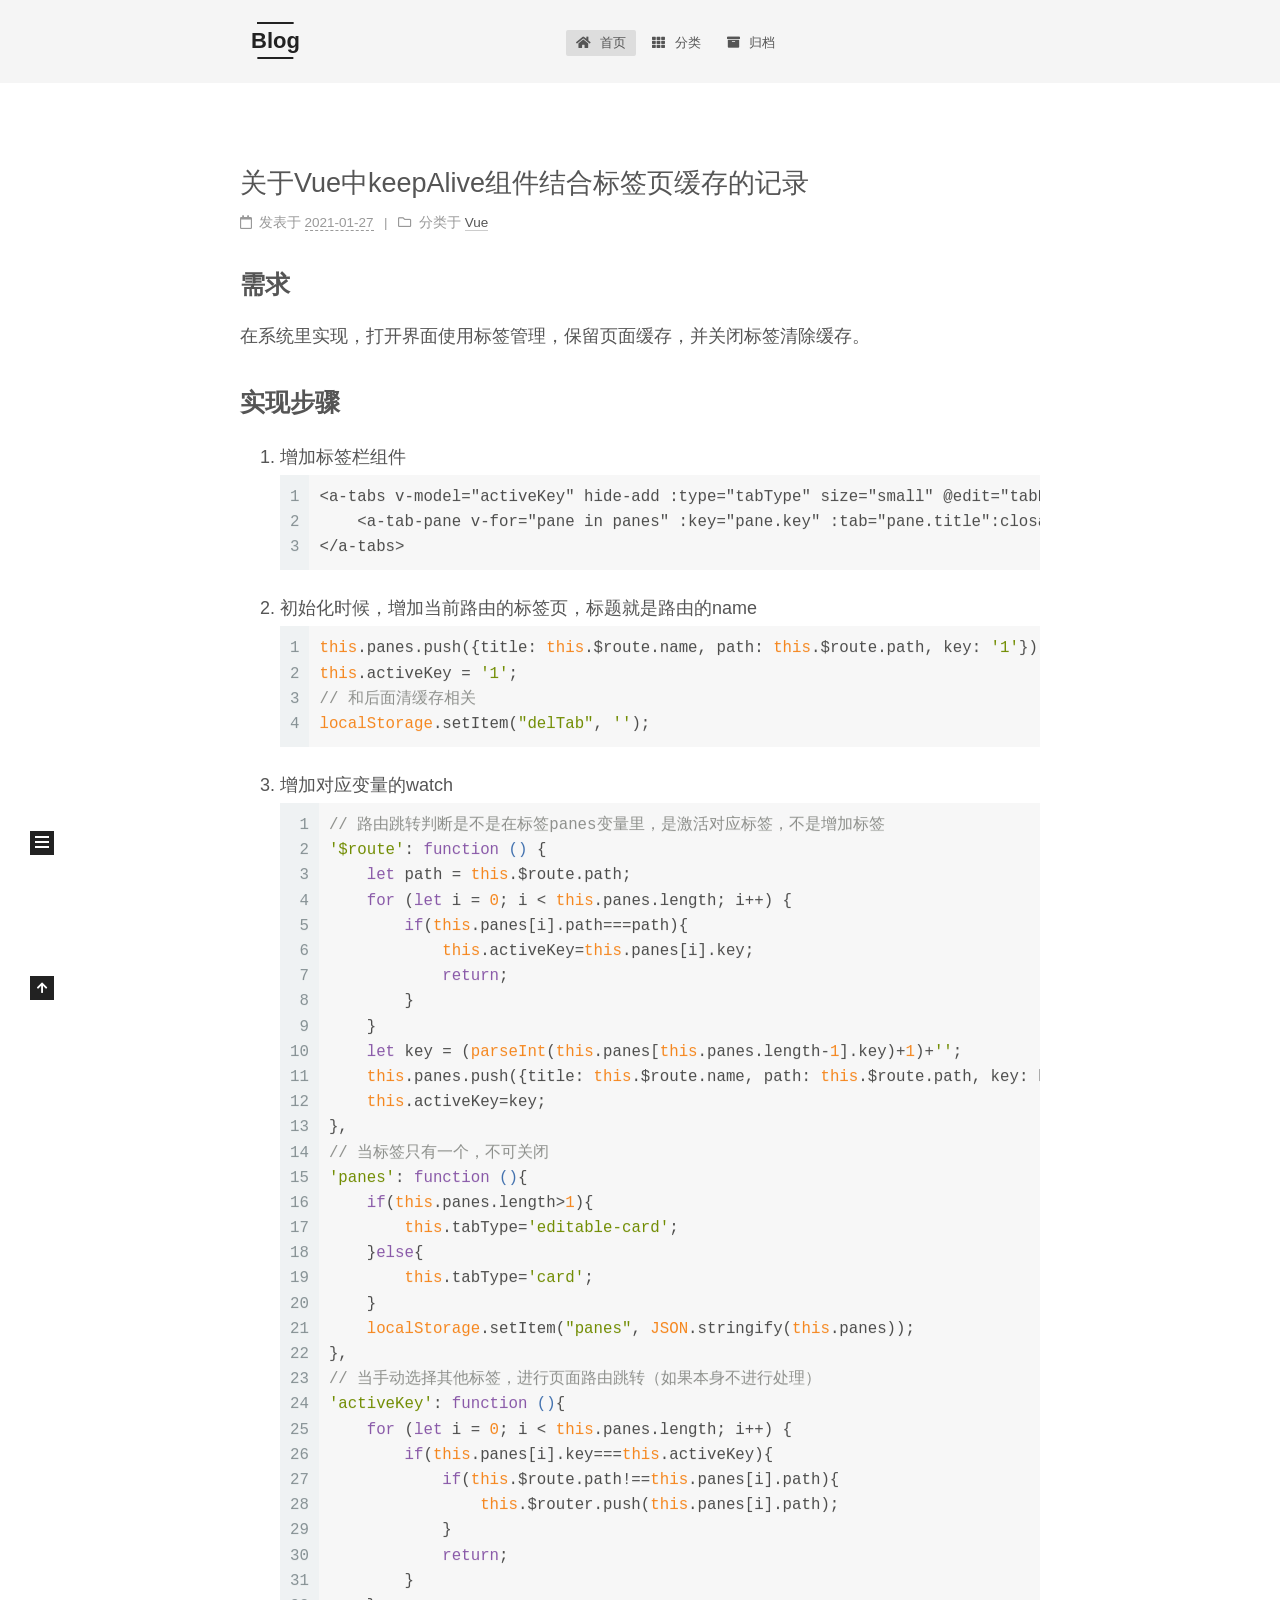
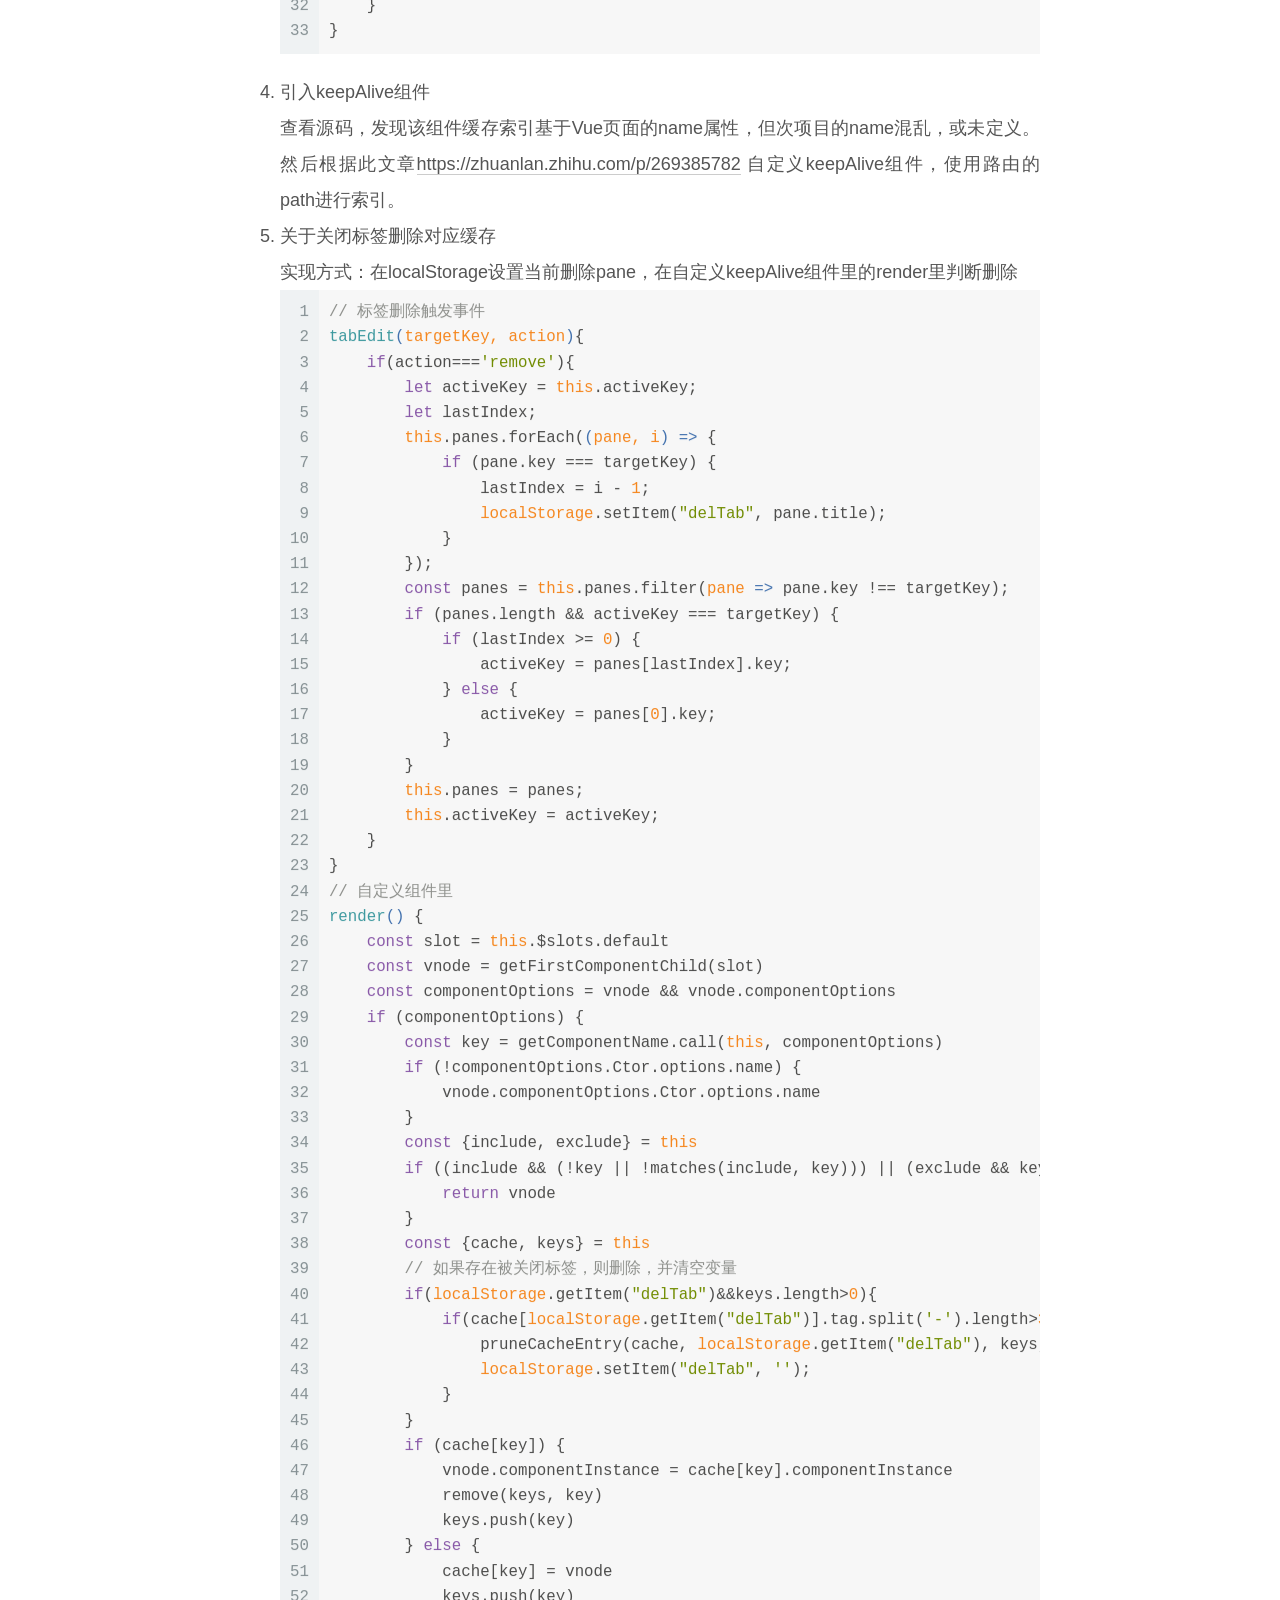
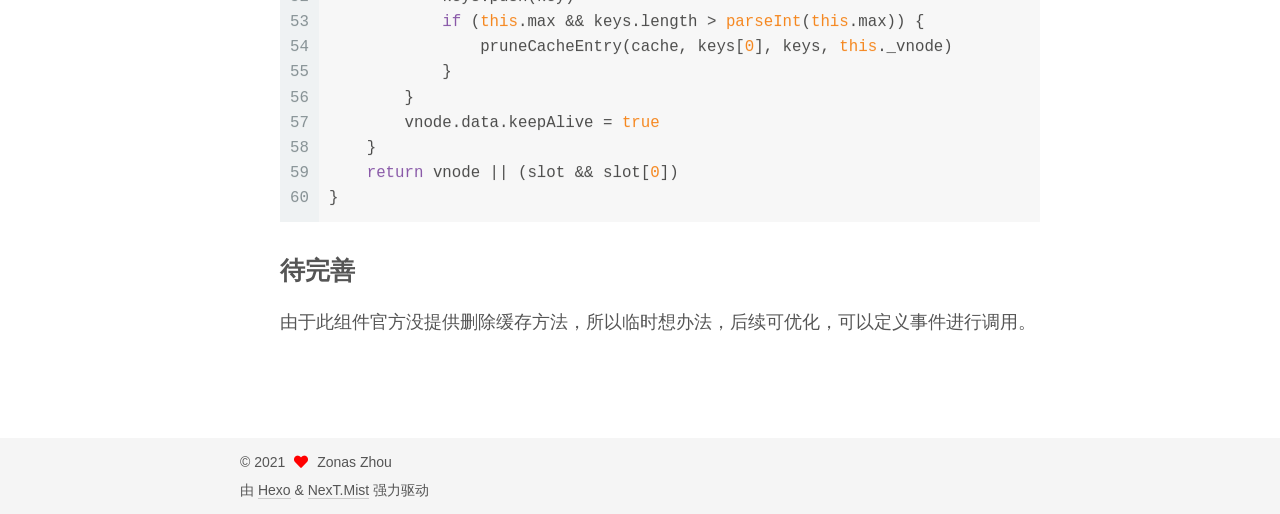
==== index.html @ fa965b10 "Site updated: 2021-03-04 19:03:55" ====
<!DOCTYPE html>
<html lang="zh-CN">
<head>
  <meta charset="UTF-8">
<meta name="viewport" content="width=device-width, initial-scale=1, maximum-scale=2">
<meta name="theme-color" content="#222">
<meta name="generator" content="Hexo 5.3.0">
  <link rel="apple-touch-icon" sizes="180x180" href="/images/apple-touch-icon-next.png">
  <link rel="icon" type="image/png" sizes="32x32" href="/images/favicon-32x32-next.png">
  <link rel="icon" type="image/png" sizes="16x16" href="/images/favicon-16x16-next.png">
  <link rel="mask-icon" href="/images/logo.svg" color="#222">

<link rel="stylesheet" href="/css/main.css">


<link rel="stylesheet" href="/lib/font-awesome/css/all.min.css">

<script id="hexo-configurations">
    var NexT = window.NexT || {};
    var CONFIG = {"hostname":"blog.zoans0574.icu","root":"/","scheme":"Mist","version":"7.8.0","exturl":false,"sidebar":{"position":"left","display":"post","padding":18,"offset":12,"onmobile":false},"copycode":{"enable":false,"show_result":false,"style":null},"back2top":{"enable":true,"sidebar":false,"scrollpercent":false},"bookmark":{"enable":false,"color":"#222","save":"auto"},"fancybox":false,"mediumzoom":false,"lazyload":false,"pangu":false,"comments":{"style":"tabs","active":null,"storage":true,"lazyload":false,"nav":null},"algolia":{"hits":{"per_page":10},"labels":{"input_placeholder":"Search for Posts","hits_empty":"We didn't find any results for the search: ${query}","hits_stats":"${hits} results found in ${time} ms"}},"localsearch":{"enable":false,"trigger":"auto","top_n_per_article":1,"unescape":false,"preload":false},"motion":{"enable":true,"async":false,"transition":{"post_block":"fadeIn","post_header":"slideDownIn","post_body":"slideDownIn","coll_header":"slideLeftIn","sidebar":"slideUpIn"}}};
  </script>

  <meta name="description" content="Hello World">
<meta property="og:type" content="website">
<meta property="og:title" content="Blog">
<meta property="og:url" content="http://blog.zoans0574.icu/">
<meta property="og:site_name" content="Blog">
<meta property="og:description" content="Hello World">
<meta property="og:locale" content="zh_CN">
<meta property="article:author" content="Zonas Zhou">
<meta name="twitter:card" content="summary">

<link rel="canonical" href="http://blog.zoans0574.icu/">


<script id="page-configurations">
  // https://hexo.io/docs/variables.html
  CONFIG.page = {
    sidebar: "",
    isHome : true,
    isPost : false,
    lang   : 'zh-CN'
  };
</script>

  <title>Blog</title>
  






  <noscript>
  <style>
  .use-motion .brand,
  .use-motion .menu-item,
  .sidebar-inner,
  .use-motion .post-block,
  .use-motion .pagination,
  .use-motion .comments,
  .use-motion .post-header,
  .use-motion .post-body,
  .use-motion .collection-header { opacity: initial; }

  .use-motion .site-title,
  .use-motion .site-subtitle {
    opacity: initial;
    top: initial;
  }

  .use-motion .logo-line-before i { left: initial; }
  .use-motion .logo-line-after i { right: initial; }
  </style>
</noscript>

</head>

<body itemscope itemtype="http://schema.org/WebPage">
  <div class="container use-motion">
    <div class="headband"></div>

    <header class="header" itemscope itemtype="http://schema.org/WPHeader">
      <div class="header-inner"><div class="site-brand-container">
  <div class="site-nav-toggle">
    <div class="toggle" aria-label="切换导航栏">
      <span class="toggle-line toggle-line-first"></span>
      <span class="toggle-line toggle-line-middle"></span>
      <span class="toggle-line toggle-line-last"></span>
    </div>
  </div>

  <div class="site-meta">

    <a href="/" class="brand" rel="start">
      <span class="logo-line-before"><i></i></span>
      <h1 class="site-title">Blog</h1>
      <span class="logo-line-after"><i></i></span>
    </a>
  </div>

  <div class="site-nav-right">
    <div class="toggle popup-trigger">
    </div>
  </div>
</div>




<nav class="site-nav">
  <ul id="menu" class="main-menu menu">
        <li class="menu-item menu-item-home">

    <a href="/" rel="section"><i class="fa fa-home fa-fw"></i>首页</a>

  </li>
        <li class="menu-item menu-item-categories">

    <a href="/categories/" rel="section"><i class="fa fa-th fa-fw"></i>分类</a>

  </li>
        <li class="menu-item menu-item-archives">

    <a href="/archives/" rel="section"><i class="fa fa-archive fa-fw"></i>归档</a>

  </li>
  </ul>
</nav>




</div>
    </header>

    
  <div class="back-to-top">
    <i class="fa fa-arrow-up"></i>
    <span>0%</span>
  </div>


    <main class="main">
      <div class="main-inner">
        <div class="content-wrap">
          

          <div class="content index posts-expand">
            
      
  
  
  <article itemscope itemtype="http://schema.org/Article" class="post-block" lang="zh-CN">
    <link itemprop="mainEntityOfPage" href="http://blog.zoans0574.icu/about-keepAlive-use-in-tabs/">

    <span hidden itemprop="author" itemscope itemtype="http://schema.org/Person">
      <meta itemprop="image" content="/images/avatar.gif">
      <meta itemprop="name" content="Zonas Zhou">
      <meta itemprop="description" content="Hello World">
    </span>

    <span hidden itemprop="publisher" itemscope itemtype="http://schema.org/Organization">
      <meta itemprop="name" content="Blog">
    </span>
      <header class="post-header">
        <h2 class="post-title" itemprop="name headline">
          
            <a href="/about-keepAlive-use-in-tabs/" class="post-title-link" itemprop="url">关于Vue中keepAlive组件结合标签页缓存的记录</a>
        </h2>

        <div class="post-meta">
            <span class="post-meta-item">
              <span class="post-meta-item-icon">
                <i class="far fa-calendar"></i>
              </span>
              <span class="post-meta-item-text">发表于</span>

              <time title="创建时间：2021-01-27 11:18:00" itemprop="dateCreated datePublished" datetime="2021-01-27T11:18:00+08:00">2021-01-27</time>
            </span>
            <span class="post-meta-item">
              <span class="post-meta-item-icon">
                <i class="far fa-folder"></i>
              </span>
              <span class="post-meta-item-text">分类于</span>
                <span itemprop="about" itemscope itemtype="http://schema.org/Thing">
                  <a href="/categories/Vue/" itemprop="url" rel="index"><span itemprop="name">Vue</span></a>
                </span>
            </span>

          

        </div>
      </header>

    
    
    
    <div class="post-body" itemprop="articleBody">

      
          <h2 id="需求"><a href="#需求" class="headerlink" title="需求"></a>需求</h2><p>在系统里实现，打开界面使用标签管理，保留页面缓存，并关闭标签清除缓存。</p>
<h2 id="实现步骤"><a href="#实现步骤" class="headerlink" title="实现步骤"></a>实现步骤</h2><ol>
<li>增加标签栏组件<figure class="highlight plain"><table><tr><td class="gutter"><pre><span class="line">1</span><br><span class="line">2</span><br><span class="line">3</span><br></pre></td><td class="code"><pre><span class="line">&lt;a-tabs v-model&#x3D;&quot;activeKey&quot; hide-add :type&#x3D;&quot;tabType&quot; size&#x3D;&quot;small&quot; @edit&#x3D;&quot;tabEdit&quot;&gt;</span><br><span class="line">    &lt;a-tab-pane v-for&#x3D;&quot;pane in panes&quot; :key&#x3D;&quot;pane.key&quot; :tab&#x3D;&quot;pane.title&quot;:closable&#x3D;&quot;true&quot;&gt;&lt;&#x2F;a-tab-pane&gt;</span><br><span class="line">&lt;&#x2F;a-tabs&gt;</span><br></pre></td></tr></table></figure></li>
<li>初始化时候，增加当前路由的标签页，标题就是路由的name<figure class="highlight js"><table><tr><td class="gutter"><pre><span class="line">1</span><br><span class="line">2</span><br><span class="line">3</span><br><span class="line">4</span><br></pre></td><td class="code"><pre><span class="line"><span class="built_in">this</span>.panes.push(&#123;<span class="attr">title</span>: <span class="built_in">this</span>.$route.name, <span class="attr">path</span>: <span class="built_in">this</span>.$route.path, <span class="attr">key</span>: <span class="string">&#x27;1&#x27;</span>&#125;);</span><br><span class="line"><span class="built_in">this</span>.activeKey = <span class="string">&#x27;1&#x27;</span>;</span><br><span class="line"><span class="comment">// 和后面清缓存相关</span></span><br><span class="line"><span class="built_in">localStorage</span>.setItem(<span class="string">&quot;delTab&quot;</span>, <span class="string">&#x27;&#x27;</span>);</span><br></pre></td></tr></table></figure></li>
<li>增加对应变量的watch<figure class="highlight js"><table><tr><td class="gutter"><pre><span class="line">1</span><br><span class="line">2</span><br><span class="line">3</span><br><span class="line">4</span><br><span class="line">5</span><br><span class="line">6</span><br><span class="line">7</span><br><span class="line">8</span><br><span class="line">9</span><br><span class="line">10</span><br><span class="line">11</span><br><span class="line">12</span><br><span class="line">13</span><br><span class="line">14</span><br><span class="line">15</span><br><span class="line">16</span><br><span class="line">17</span><br><span class="line">18</span><br><span class="line">19</span><br><span class="line">20</span><br><span class="line">21</span><br><span class="line">22</span><br><span class="line">23</span><br><span class="line">24</span><br><span class="line">25</span><br><span class="line">26</span><br><span class="line">27</span><br><span class="line">28</span><br><span class="line">29</span><br><span class="line">30</span><br><span class="line">31</span><br><span class="line">32</span><br><span class="line">33</span><br></pre></td><td class="code"><pre><span class="line"><span class="comment">// 路由跳转判断是不是在标签panes变量里，是激活对应标签，不是增加标签</span></span><br><span class="line"><span class="string">&#x27;$route&#x27;</span>: <span class="function"><span class="keyword">function</span> (<span class="params"></span>) </span>&#123;</span><br><span class="line">    <span class="keyword">let</span> path = <span class="built_in">this</span>.$route.path;</span><br><span class="line">    <span class="keyword">for</span> (<span class="keyword">let</span> i = <span class="number">0</span>; i &lt; <span class="built_in">this</span>.panes.length; i++) &#123;</span><br><span class="line">        <span class="keyword">if</span>(<span class="built_in">this</span>.panes[i].path===path)&#123;</span><br><span class="line">            <span class="built_in">this</span>.activeKey=<span class="built_in">this</span>.panes[i].key;</span><br><span class="line">            <span class="keyword">return</span>;</span><br><span class="line">        &#125;</span><br><span class="line">    &#125;</span><br><span class="line">    <span class="keyword">let</span> key = (<span class="built_in">parseInt</span>(<span class="built_in">this</span>.panes[<span class="built_in">this</span>.panes.length-<span class="number">1</span>].key)+<span class="number">1</span>)+<span class="string">&#x27;&#x27;</span>;</span><br><span class="line">    <span class="built_in">this</span>.panes.push(&#123;<span class="attr">title</span>: <span class="built_in">this</span>.$route.name, <span class="attr">path</span>: <span class="built_in">this</span>.$route.path, <span class="attr">key</span>: key&#125;);</span><br><span class="line">    <span class="built_in">this</span>.activeKey=key;</span><br><span class="line">&#125;,</span><br><span class="line"><span class="comment">// 当标签只有一个，不可关闭</span></span><br><span class="line"><span class="string">&#x27;panes&#x27;</span>: <span class="function"><span class="keyword">function</span> (<span class="params"></span>)</span>&#123;</span><br><span class="line">    <span class="keyword">if</span>(<span class="built_in">this</span>.panes.length&gt;<span class="number">1</span>)&#123;</span><br><span class="line">        <span class="built_in">this</span>.tabType=<span class="string">&#x27;editable-card&#x27;</span>;</span><br><span class="line">    &#125;<span class="keyword">else</span>&#123;</span><br><span class="line">        <span class="built_in">this</span>.tabType=<span class="string">&#x27;card&#x27;</span>;</span><br><span class="line">    &#125;</span><br><span class="line">    <span class="built_in">localStorage</span>.setItem(<span class="string">&quot;panes&quot;</span>, <span class="built_in">JSON</span>.stringify(<span class="built_in">this</span>.panes));</span><br><span class="line">&#125;,</span><br><span class="line"><span class="comment">// 当手动选择其他标签，进行页面路由跳转（如果本身不进行处理）</span></span><br><span class="line"><span class="string">&#x27;activeKey&#x27;</span>: <span class="function"><span class="keyword">function</span> (<span class="params"></span>)</span>&#123;</span><br><span class="line">    <span class="keyword">for</span> (<span class="keyword">let</span> i = <span class="number">0</span>; i &lt; <span class="built_in">this</span>.panes.length; i++) &#123;</span><br><span class="line">        <span class="keyword">if</span>(<span class="built_in">this</span>.panes[i].key===<span class="built_in">this</span>.activeKey)&#123;</span><br><span class="line">            <span class="keyword">if</span>(<span class="built_in">this</span>.$route.path!==<span class="built_in">this</span>.panes[i].path)&#123;</span><br><span class="line">                <span class="built_in">this</span>.$router.push(<span class="built_in">this</span>.panes[i].path);</span><br><span class="line">            &#125;</span><br><span class="line">            <span class="keyword">return</span>;</span><br><span class="line">        &#125;</span><br><span class="line">    &#125;</span><br><span class="line">&#125;</span><br></pre></td></tr></table></figure></li>
<li>引入keepAlive组件<br>查看源码，发现该组件缓存索引基于Vue页面的name属性，但次项目的name混乱，或未定义。然后根据此文章<a target="_blank" rel="noopener" href="https://zhuanlan.zhihu.com/p/269385782">https://zhuanlan.zhihu.com/p/269385782</a> 自定义keepAlive组件，使用路由的path进行索引。</li>
<li>关于关闭标签删除对应缓存<br>实现方式：在localStorage设置当前删除pane，在自定义keepAlive组件里的render里判断删除<figure class="highlight js"><table><tr><td class="gutter"><pre><span class="line">1</span><br><span class="line">2</span><br><span class="line">3</span><br><span class="line">4</span><br><span class="line">5</span><br><span class="line">6</span><br><span class="line">7</span><br><span class="line">8</span><br><span class="line">9</span><br><span class="line">10</span><br><span class="line">11</span><br><span class="line">12</span><br><span class="line">13</span><br><span class="line">14</span><br><span class="line">15</span><br><span class="line">16</span><br><span class="line">17</span><br><span class="line">18</span><br><span class="line">19</span><br><span class="line">20</span><br><span class="line">21</span><br><span class="line">22</span><br><span class="line">23</span><br><span class="line">24</span><br><span class="line">25</span><br><span class="line">26</span><br><span class="line">27</span><br><span class="line">28</span><br><span class="line">29</span><br><span class="line">30</span><br><span class="line">31</span><br><span class="line">32</span><br><span class="line">33</span><br><span class="line">34</span><br><span class="line">35</span><br><span class="line">36</span><br><span class="line">37</span><br><span class="line">38</span><br><span class="line">39</span><br><span class="line">40</span><br><span class="line">41</span><br><span class="line">42</span><br><span class="line">43</span><br><span class="line">44</span><br><span class="line">45</span><br><span class="line">46</span><br><span class="line">47</span><br><span class="line">48</span><br><span class="line">49</span><br><span class="line">50</span><br><span class="line">51</span><br><span class="line">52</span><br><span class="line">53</span><br><span class="line">54</span><br><span class="line">55</span><br><span class="line">56</span><br><span class="line">57</span><br><span class="line">58</span><br><span class="line">59</span><br><span class="line">60</span><br></pre></td><td class="code"><pre><span class="line"><span class="comment">// 标签删除触发事件</span></span><br><span class="line"><span class="function"><span class="title">tabEdit</span>(<span class="params">targetKey, action</span>)</span>&#123;</span><br><span class="line">    <span class="keyword">if</span>(action===<span class="string">&#x27;remove&#x27;</span>)&#123;</span><br><span class="line">        <span class="keyword">let</span> activeKey = <span class="built_in">this</span>.activeKey;</span><br><span class="line">        <span class="keyword">let</span> lastIndex;</span><br><span class="line">        <span class="built_in">this</span>.panes.forEach(<span class="function">(<span class="params">pane, i</span>) =&gt;</span> &#123;</span><br><span class="line">            <span class="keyword">if</span> (pane.key === targetKey) &#123;</span><br><span class="line">                lastIndex = i - <span class="number">1</span>;</span><br><span class="line">                <span class="built_in">localStorage</span>.setItem(<span class="string">&quot;delTab&quot;</span>, pane.title);</span><br><span class="line">            &#125;</span><br><span class="line">        &#125;);</span><br><span class="line">        <span class="keyword">const</span> panes = <span class="built_in">this</span>.panes.filter(<span class="function"><span class="params">pane</span> =&gt;</span> pane.key !== targetKey);</span><br><span class="line">        <span class="keyword">if</span> (panes.length &amp;&amp; activeKey === targetKey) &#123;</span><br><span class="line">            <span class="keyword">if</span> (lastIndex &gt;= <span class="number">0</span>) &#123;</span><br><span class="line">                activeKey = panes[lastIndex].key;</span><br><span class="line">            &#125; <span class="keyword">else</span> &#123;</span><br><span class="line">                activeKey = panes[<span class="number">0</span>].key;</span><br><span class="line">            &#125;</span><br><span class="line">        &#125;</span><br><span class="line">        <span class="built_in">this</span>.panes = panes;</span><br><span class="line">        <span class="built_in">this</span>.activeKey = activeKey;</span><br><span class="line">    &#125;</span><br><span class="line">&#125;</span><br><span class="line"><span class="comment">// 自定义组件里</span></span><br><span class="line"><span class="function"><span class="title">render</span>(<span class="params"></span>)</span> &#123;</span><br><span class="line">    <span class="keyword">const</span> slot = <span class="built_in">this</span>.$slots.default</span><br><span class="line">    <span class="keyword">const</span> vnode = getFirstComponentChild(slot)</span><br><span class="line">    <span class="keyword">const</span> componentOptions = vnode &amp;&amp; vnode.componentOptions</span><br><span class="line">    <span class="keyword">if</span> (componentOptions) &#123;</span><br><span class="line">        <span class="keyword">const</span> key = getComponentName.call(<span class="built_in">this</span>, componentOptions)</span><br><span class="line">        <span class="keyword">if</span> (!componentOptions.Ctor.options.name) &#123;</span><br><span class="line">            vnode.componentOptions.Ctor.options.name</span><br><span class="line">        &#125;</span><br><span class="line">        <span class="keyword">const</span> &#123;include, exclude&#125; = <span class="built_in">this</span></span><br><span class="line">        <span class="keyword">if</span> ((include &amp;&amp; (!key || !matches(include, key))) || (exclude &amp;&amp; key &amp;&amp; matches(exclude, key))) &#123;</span><br><span class="line">            <span class="keyword">return</span> vnode</span><br><span class="line">        &#125;</span><br><span class="line">        <span class="keyword">const</span> &#123;cache, keys&#125; = <span class="built_in">this</span></span><br><span class="line">        <span class="comment">// 如果存在被关闭标签，则删除，并清空变量</span></span><br><span class="line">        <span class="keyword">if</span>(<span class="built_in">localStorage</span>.getItem(<span class="string">&quot;delTab&quot;</span>)&amp;&amp;keys.length&gt;<span class="number">0</span>)&#123;</span><br><span class="line">            <span class="keyword">if</span>(cache[<span class="built_in">localStorage</span>.getItem(<span class="string">&quot;delTab&quot;</span>)].tag.split(<span class="string">&#x27;-&#x27;</span>).length&gt;<span class="number">3</span>)&#123;</span><br><span class="line">                pruneCacheEntry(cache, <span class="built_in">localStorage</span>.getItem(<span class="string">&quot;delTab&quot;</span>), keys, <span class="built_in">this</span>._vnode)</span><br><span class="line">                <span class="built_in">localStorage</span>.setItem(<span class="string">&quot;delTab&quot;</span>, <span class="string">&#x27;&#x27;</span>);</span><br><span class="line">            &#125;</span><br><span class="line">        &#125;</span><br><span class="line">        <span class="keyword">if</span> (cache[key]) &#123;</span><br><span class="line">            vnode.componentInstance = cache[key].componentInstance</span><br><span class="line">            remove(keys, key)</span><br><span class="line">            keys.push(key)</span><br><span class="line">        &#125; <span class="keyword">else</span> &#123;</span><br><span class="line">            cache[key] = vnode</span><br><span class="line">            keys.push(key)</span><br><span class="line">            <span class="keyword">if</span> (<span class="built_in">this</span>.max &amp;&amp; keys.length &gt; <span class="built_in">parseInt</span>(<span class="built_in">this</span>.max)) &#123;</span><br><span class="line">                pruneCacheEntry(cache, keys[<span class="number">0</span>], keys, <span class="built_in">this</span>._vnode)</span><br><span class="line">            &#125;</span><br><span class="line">        &#125;</span><br><span class="line">        vnode.data.keepAlive = <span class="literal">true</span></span><br><span class="line">    &#125;</span><br><span class="line">    <span class="keyword">return</span> vnode || (slot &amp;&amp; slot[<span class="number">0</span>])</span><br><span class="line">&#125;</span><br></pre></td></tr></table></figure>
<h2 id="待完善"><a href="#待完善" class="headerlink" title="待完善"></a>待完善</h2>由于此组件官方没提供删除缓存方法，所以临时想办法，后续可优化，可以定义事件进行调用。</li>
</ol>

      
    </div>

    
    
    
      <footer class="post-footer">
        <div class="post-eof"></div>
      </footer>
  </article>
  
  
  


  



          </div>
          

<script>
  window.addEventListener('tabs:register', () => {
    let { activeClass } = CONFIG.comments;
    if (CONFIG.comments.storage) {
      activeClass = localStorage.getItem('comments_active') || activeClass;
    }
    if (activeClass) {
      let activeTab = document.querySelector(`a[href="#comment-${activeClass}"]`);
      if (activeTab) {
        activeTab.click();
      }
    }
  });
  if (CONFIG.comments.storage) {
    window.addEventListener('tabs:click', event => {
      if (!event.target.matches('.tabs-comment .tab-content .tab-pane')) return;
      let commentClass = event.target.classList[1];
      localStorage.setItem('comments_active', commentClass);
    });
  }
</script>

        </div>
          
  
  <div class="toggle sidebar-toggle">
    <span class="toggle-line toggle-line-first"></span>
    <span class="toggle-line toggle-line-middle"></span>
    <span class="toggle-line toggle-line-last"></span>
  </div>

  <aside class="sidebar">
    <div class="sidebar-inner">

      <ul class="sidebar-nav motion-element">
        <li class="sidebar-nav-toc">
          文章目录
        </li>
        <li class="sidebar-nav-overview">
          站点概览
        </li>
      </ul>

      <!--noindex-->
      <div class="post-toc-wrap sidebar-panel">
      </div>
      <!--/noindex-->

      <div class="site-overview-wrap sidebar-panel">
        <div class="site-author motion-element" itemprop="author" itemscope itemtype="http://schema.org/Person">
  <p class="site-author-name" itemprop="name">Zonas Zhou</p>
  <div class="site-description" itemprop="description">Hello World</div>
</div>
<div class="site-state-wrap motion-element">
  <nav class="site-state">
      <div class="site-state-item site-state-posts">
          <a href="/archives/">
        
          <span class="site-state-item-count">1</span>
          <span class="site-state-item-name">日志</span>
        </a>
      </div>
      <div class="site-state-item site-state-categories">
            <a href="/categories/">
          
        <span class="site-state-item-count">1</span>
        <span class="site-state-item-name">分类</span></a>
      </div>
  </nav>
</div>
  <div class="links-of-author motion-element">
      <span class="links-of-author-item">
        <a href="https://github.com/zonas0574" title="GitHub → https:&#x2F;&#x2F;github.com&#x2F;zonas0574" rel="noopener" target="_blank"><i class="fab fa-github fa-fw"></i>GitHub</a>
      </span>
      <span class="links-of-author-item">
        <a href="https://twitter.com/zonas_zhou" title="Twitter → https:&#x2F;&#x2F;twitter.com&#x2F;zonas_zhou" rel="noopener" target="_blank"><i class="fab fa-twitter fa-fw"></i>Twitter</a>
      </span>
  </div>



      </div>

    </div>
  </aside>
  <div id="sidebar-dimmer"></div>


      </div>
    </main>

    <footer class="footer">
      <div class="footer-inner">
        

        

<div class="copyright">
  
  &copy; 
  <span itemprop="copyrightYear">2021</span>
  <span class="with-love">
    <i class="fa fa-heart"></i>
  </span>
  <span class="author" itemprop="copyrightHolder">Zonas Zhou</span>
</div>
  <div class="powered-by">由 <a href="https://hexo.io/" class="theme-link" rel="noopener" target="_blank">Hexo</a> & <a href="https://mist.theme-next.org/" class="theme-link" rel="noopener" target="_blank">NexT.Mist</a> 强力驱动
  </div>

        








      </div>
    </footer>
  </div>

  
  <script src="/lib/anime.min.js"></script>
  <script src="/lib/velocity/velocity.min.js"></script>
  <script src="/lib/velocity/velocity.ui.min.js"></script>

<script src="/js/utils.js"></script>

<script src="/js/motion.js"></script>


<script src="/js/schemes/muse.js"></script>


<script src="/js/next-boot.js"></script>




  















  

  

</body>
</html>
---- css/main.css ----
:root {
  --body-bg-color: #fff;
  --content-bg-color: #f5f5f5;
  --card-bg-color: #f5f5f5;
  --text-color: #555;
  --blockquote-color: #666;
  --link-color: #555;
  --link-hover-color: #222;
  --brand-color: #222;
  --brand-hover-color: #222;
  --table-row-odd-bg-color: #f9f9f9;
  --table-row-hover-bg-color: #f5f5f5;
  --menu-item-bg-color: #ddd;
  --btn-default-bg: transparent;
  --btn-default-color: var(--link-color);
  --btn-default-border-color: var(--link-color);
  --btn-default-hover-bg: transparent;
  --btn-default-hover-color: var(--link-hover-color);
  --btn-default-hover-border-color: var(--link-hover-color);
}
html {
  line-height: 1.15; /* 1 */
  -webkit-text-size-adjust: 100%; /* 2 */
}
body {
  margin: 0;
}
main {
  display: block;
}
h1 {
  font-size: 2em;
  margin: 0.67em 0;
}
hr {
  box-sizing: content-box; /* 1 */
  height: 0; /* 1 */
  overflow: visible; /* 2 */
}
pre {
  font-family: monospace, monospace; /* 1 */
  font-size: 1em; /* 2 */
}
a {
  background: transparent;
}
abbr[title] {
  border-bottom: none; /* 1 */
  text-decoration: underline; /* 2 */
  text-decoration: underline dotted; /* 2 */
}
b,
strong {
  font-weight: bolder;
}
code,
kbd,
samp {
  font-family: monospace, monospace; /* 1 */
  font-size: 1em; /* 2 */
}
small {
  font-size: 80%;
}
sub,
sup {
  font-size: 75%;
  line-height: 0;
  position: relative;
  vertical-align: baseline;
}
sub {
  bottom: -0.25em;
}
sup {
  top: -0.5em;
}
img {
  border-style: none;
}
button,
input,
optgroup,
select,
textarea {
  font-family: inherit; /* 1 */
  font-size: 100%; /* 1 */
  line-height: 1.15; /* 1 */
  margin: 0; /* 2 */
}
button,
input {
/* 1 */
  overflow: visible;
}
button,
select {
/* 1 */
  text-transform: none;
}
button,
[type='button'],
[type='reset'],
[type='submit'] {
  -webkit-appearance: button;
}
button::-moz-focus-inner,
[type='button']::-moz-focus-inner,
[type='reset']::-moz-focus-inner,
[type='submit']::-moz-focus-inner {
  border-style: none;
  padding: 0;
}
button:-moz-focusring,
[type='button']:-moz-focusring,
[type='reset']:-moz-focusring,
[type='submit']:-moz-focusring {
  outline: 1px dotted ButtonText;
}
fieldset {
  padding: 0.35em 0.75em 0.625em;
}
legend {
  box-sizing: border-box; /* 1 */
  color: inherit; /* 2 */
  display: table; /* 1 */
  max-width: 100%; /* 1 */
  padding: 0; /* 3 */
  white-space: normal; /* 1 */
}
progress {
  vertical-align: baseline;
}
textarea {
  overflow: auto;
}
[type='checkbox'],
[type='radio'] {
  box-sizing: border-box; /* 1 */
  padding: 0; /* 2 */
}
[type='number']::-webkit-inner-spin-button,
[type='number']::-webkit-outer-spin-button {
  height: auto;
}
[type='search'] {
  outline-offset: -2px; /* 2 */
  -webkit-appearance: textfield; /* 1 */
}
[type='search']::-webkit-search-decoration {
  -webkit-appearance: none;
}
::-webkit-file-upload-button {
  font: inherit; /* 2 */
  -webkit-appearance: button; /* 1 */
}
details {
  display: block;
}
summary {
  display: list-item;
}
template {
  display: none;
}
[hidden] {
  display: none;
}
::selection {
  background: #262a30;
  color: #eee;
}
html,
body {
  height: 100%;
}
body {
  background: var(--body-bg-color);
  color: var(--text-color);
  font-family: 'Lato', "PingFang SC", "Microsoft YaHei", sans-serif;
  font-size: 1em;
  line-height: 2;
}
@media (max-width: 991px) {
  body {
    padding-left: 0 !important;
    padding-right: 0 !important;
  }
}
h1,
h2,
h3,
h4,
h5,
h6 {
  font-family: 'Lato', "PingFang SC", "Microsoft YaHei", sans-serif;
  font-weight: bold;
  line-height: 1.5;
  margin: 20px 0 15px;
}
h1 {
  font-size: 1.5em;
}
h2 {
  font-size: 1.375em;
}
h3 {
  font-size: 1.25em;
}
h4 {
  font-size: 1.125em;
}
h5 {
  font-size: 1em;
}
h6 {
  font-size: 0.875em;
}
p {
  margin: 0 0 20px 0;
}
a,
span.exturl {
  border-bottom: 1px solid #ccc;
  color: var(--link-color);
  outline: 0;
  text-decoration: none;
  overflow-wrap: break-word;
  word-wrap: break-word;
  cursor: pointer;
}
a:hover,
span.exturl:hover {
  border-bottom-color: var(--link-hover-color);
  color: var(--link-hover-color);
}
iframe,
img,
video {
  display: block;
  margin-left: auto;
  margin-right: auto;
  max-width: 100%;
}
hr {
  background-image: repeating-linear-gradient(-45deg, #ddd, #ddd 4px, transparent 4px, transparent 8px);
  border: 0;
  height: 3px;
  margin: 40px 0;
}
blockquote {
  border-left: 4px solid #ddd;
  color: var(--blockquote-color);
  margin: 0;
  padding: 0 15px;
}
blockquote cite::before {
  content: '-';
  padding: 0 5px;
}
dt {
  font-weight: bold;
}
dd {
  margin: 0;
  padding: 0;
}
kbd {
  background-color: #f5f5f5;
  background-image: linear-gradient(#eee, #fff, #eee);
  border: 1px solid #ccc;
  border-radius: 0.2em;
  box-shadow: 0.1em 0.1em 0.2em rgba(0,0,0,0.1);
  color: #555;
  font-family: inherit;
  padding: 0.1em 0.3em;
  white-space: nowrap;
}
.table-container {
  overflow: auto;
}
table {
  border-collapse: collapse;
  border-spacing: 0;
  font-size: 0.875em;
  margin: 0 0 20px 0;
  width: 100%;
}
tbody tr:nth-of-type(odd) {
  background: var(--table-row-odd-bg-color);
}
tbody tr:hover {
  background: var(--table-row-hover-bg-color);
}
caption,
th,
td {
  font-weight: normal;
  padding: 8px;
  vertical-align: middle;
}
th,
td {
  border: 1px solid #ddd;
  border-bottom: 3px solid #ddd;
}
th {
  font-weight: 700;
  padding-bottom: 10px;
}
td {
  border-bottom-width: 1px;
}
.btn {
  background: var(--btn-default-bg);
  border: 2px solid var(--btn-default-border-color);
  border-radius: 0;
  color: var(--btn-default-color);
  display: inline-block;
  font-size: 0.875em;
  line-height: 2;
  padding: 0 20px;
  text-decoration: none;
  transition-property: background-color;
  transition-delay: 0s;
  transition-duration: 0.2s;
  transition-timing-function: ease-in-out;
}
.btn:hover {
  background: var(--btn-default-hover-bg);
  border-color: var(--btn-default-hover-border-color);
  color: var(--btn-default-hover-color);
}
.btn + .btn {
  margin: 0 0 8px 8px;
}
.btn .fa-fw {
  text-align: left;
  width: 1.285714285714286em;
}
.toggle {
  line-height: 0;
}
.toggle .toggle-line {
  background: #fff;
  display: inline-block;
  height: 2px;
  left: 0;
  position: relative;
  top: 0;
  transition: all 0.4s;
  vertical-align: top;
  width: 100%;
}
.toggle .toggle-line:not(:first-child) {
  margin-top: 3px;
}
.toggle.toggle-arrow .toggle-line-first {
  left: 50%;
  top: 2px;
  transform: rotate(45deg);
  width: 50%;
}
.toggle.toggle-arrow .toggle-line-middle {
  left: 2px;
  width: 90%;
}
.toggle.toggle-arrow .toggle-line-last {
  left: 50%;
  top: -2px;
  transform: rotate(-45deg);
  width: 50%;
}
.toggle.toggle-close .toggle-line-first {
  transform: rotate(-45deg);
  top: 5px;
}
.toggle.toggle-close .toggle-line-middle {
  opacity: 0;
}
.toggle.toggle-close .toggle-line-last {
  transform: rotate(45deg);
  top: -5px;
}
.highlight,
pre {
  background: #f7f7f7;
  color: #4d4d4c;
  line-height: 1.6;
  margin: 0 auto 20px;
}
pre,
code {
  font-family: consolas, Menlo, monospace, "PingFang SC", "Microsoft YaHei";
}
code {
  background: #eee;
  border-radius: 3px;
  color: #555;
  padding: 2px 4px;
  overflow-wrap: break-word;
  word-wrap: break-word;
}
.highlight *::selection {
  background: #d6d6d6;
}
.highlight pre {
  border: 0;
  margin: 0;
  padding: 10px 0;
}
.highlight table {
  border: 0;
  margin: 0;
  width: auto;
}
.highlight td {
  border: 0;
  padding: 0;
}
.highlight figcaption {
  background: #eff2f3;
  color: #4d4d4c;
  display: flex;
  font-size: 0.875em;
  justify-content: space-between;
  line-height: 1.2;
  padding: 0.5em;
}
.highlight figcaption a {
  color: #4d4d4c;
}
.highlight figcaption a:hover {
  border-bottom-color: #4d4d4c;
}
.highlight .gutter {
  -moz-user-select: none;
  -ms-user-select: none;
  -webkit-user-select: none;
  user-select: none;
}
.highlight .gutter pre {
  background: #eff2f3;
  color: #869194;
  padding-left: 10px;
  padding-right: 10px;
  text-align: right;
}
.highlight .code pre {
  background: #f7f7f7;
  padding-left: 10px;
  width: 100%;
}
.gist table {
  width: auto;
}
.gist table td {
  border: 0;
}
pre {
  overflow: auto;
  padding: 10px;
}
pre code {
  background: none;
  color: #4d4d4c;
  font-size: 0.875em;
  padding: 0;
  text-shadow: none;
}
pre .deletion {
  background: #fdd;
}
pre .addition {
  background: #dfd;
}
pre .meta {
  color: #eab700;
  -moz-user-select: none;
  -ms-user-select: none;
  -webkit-user-select: none;
  user-select: none;
}
pre .comment {
  color: #8e908c;
}
pre .variable,
pre .attribute,
pre .tag,
pre .name,
pre .regexp,
pre .ruby .constant,
pre .xml .tag .title,
pre .xml .pi,
pre .xml .doctype,
pre .html .doctype,
pre .css .id,
pre .css .class,
pre .css .pseudo {
  color: #c82829;
}
pre .number,
pre .preprocessor,
pre .built_in,
pre .builtin-name,
pre .literal,
pre .params,
pre .constant,
pre .command {
  color: #f5871f;
}
pre .ruby .class .title,
pre .css .rules .attribute,
pre .string,
pre .symbol,
pre .value,
pre .inheritance,
pre .header,
pre .ruby .symbol,
pre .xml .cdata,
pre .special,
pre .formula {
  color: #718c00;
}
pre .title,
pre .css .hexcolor {
  color: #3e999f;
}
pre .function,
pre .python .decorator,
pre .python .title,
pre .ruby .function .title,
pre .ruby .title .keyword,
pre .perl .sub,
pre .javascript .title,
pre .coffeescript .title {
  color: #4271ae;
}
pre .keyword,
pre .javascript .function {
  color: #8959a8;
}
.blockquote-center {
  border-left: none;
  margin: 40px 0;
  padding: 0;
  position: relative;
  text-align: center;
}
.blockquote-center .fa {
  display: block;
  opacity: 0.6;
  position: absolute;
  width: 100%;
}
.blockquote-center .fa-quote-left {
  border-top: 1px solid #ccc;
  text-align: left;
  top: -20px;
}
.blockquote-center .fa-quote-right {
  border-bottom: 1px solid #ccc;
  text-align: right;
  bottom: -20px;
}
.blockquote-center p,
.blockquote-center div {
  text-align: center;
}
.post-body .group-picture img {
  margin: 0 auto;
  padding: 0 3px;
}
.group-picture-row {
  margin-bottom: 6px;
  overflow: hidden;
}
.group-picture-column {
  float: left;
  margin-bottom: 10px;
}
.post-body .label {
  color: #555;
  display: inline;
  padding: 0 2px;
}
.post-body .label.default {
  background: #f0f0f0;
}
.post-body .label.primary {
  background: #efe6f7;
}
.post-body .label.info {
  background: #e5f2f8;
}
.post-body .label.success {
  background: #e7f4e9;
}
.post-body .label.warning {
  background: #fcf6e1;
}
.post-body .label.danger {
  background: #fae8eb;
}
.post-body .tabs {
  margin-bottom: 20px;
}
.post-body .tabs,
.tabs-comment {
  display: block;
  padding-top: 10px;
  position: relative;
}
.post-body .tabs ul.nav-tabs,
.tabs-comment ul.nav-tabs {
  display: flex;
  flex-wrap: wrap;
  margin: 0;
  margin-bottom: -1px;
  padding: 0;
}
@media (max-width: 413px) {
  .post-body .tabs ul.nav-tabs,
  .tabs-comment ul.nav-tabs {
    display: block;
    margin-bottom: 5px;
  }
}
.post-body .tabs ul.nav-tabs li.tab,
.tabs-comment ul.nav-tabs li.tab {
  border-bottom: 1px solid #ddd;
  border-left: 1px solid transparent;
  border-right: 1px solid transparent;
  border-top: 3px solid transparent;
  flex-grow: 1;
  list-style-type: none;
  border-radius: 0 0 0 0;
}
@media (max-width: 413px) {
  .post-body .tabs ul.nav-tabs li.tab,
  .tabs-comment ul.nav-tabs li.tab {
    border-bottom: 1px solid transparent;
    border-left: 3px solid transparent;
    border-right: 1px solid transparent;
    border-top: 1px solid transparent;
  }
}
@media (max-width: 413px) {
  .post-body .tabs ul.nav-tabs li.tab,
  .tabs-comment ul.nav-tabs li.tab {
    border-radius: 0;
  }
}
.post-body .tabs ul.nav-tabs li.tab a,
.tabs-comment ul.nav-tabs li.tab a {
  border-bottom: initial;
  display: block;
  line-height: 1.8;
  outline: 0;
  padding: 0.25em 0.75em;
  text-align: center;
  transition-delay: 0s;
  transition-duration: 0.2s;
  transition-timing-function: ease-out;
}
.post-body .tabs ul.nav-tabs li.tab a i,
.tabs-comment ul.nav-tabs li.tab a i {
  width: 1.285714285714286em;
}
.post-body .tabs ul.nav-tabs li.tab.active,
.tabs-comment ul.nav-tabs li.tab.active {
  border-bottom: 1px solid transparent;
  border-left: 1px solid #ddd;
  border-right: 1px solid #ddd;
  border-top: 3px solid #fc6423;
}
@media (max-width: 413px) {
  .post-body .tabs ul.nav-tabs li.tab.active,
  .tabs-comment ul.nav-tabs li.tab.active {
    border-bottom: 1px solid #ddd;
    border-left: 3px solid #fc6423;
    border-right: 1px solid #ddd;
    border-top: 1px solid #ddd;
  }
}
.post-body .tabs ul.nav-tabs li.tab.active a,
.tabs-comment ul.nav-tabs li.tab.active a {
  color: var(--link-color);
  cursor: default;
}
.post-body .tabs .tab-content .tab-pane,
.tabs-comment .tab-content .tab-pane {
  border: 1px solid #ddd;
  border-top: 0;
  padding: 20px 20px 0 20px;
  border-radius: 0;
}
.post-body .tabs .tab-content .tab-pane:not(.active),
.tabs-comment .tab-content .tab-pane:not(.active) {
  display: none;
}
.post-body .tabs .tab-content .tab-pane.active,
.tabs-comment .tab-content .tab-pane.active {
  display: block;
}
.post-body .tabs .tab-content .tab-pane.active:nth-of-type(1),
.tabs-comment .tab-content .tab-pane.active:nth-of-type(1) {
  border-radius: 0 0 0 0;
}
@media (max-width: 413px) {
  .post-body .tabs .tab-content .tab-pane.active:nth-of-type(1),
  .tabs-comment .tab-content .tab-pane.active:nth-of-type(1) {
    border-radius: 0;
  }
}
.post-body .note {
  border-radius: 3px;
  margin-bottom: 20px;
  padding: 1em;
  position: relative;
  border: 1px solid #eee;
  border-left-width: 5px;
}
.post-body .note h2,
.post-body .note h3,
.post-body .note h4,
.post-body .note h5,
.post-body .note h6 {
  margin-top: 0;
  border-bottom: initial;
  margin-bottom: 0;
  padding-top: 0;
}
.post-body .note p:first-child,
.post-body .note ul:first-child,
.post-body .note ol:first-child,
.post-body .note table:first-child,
.post-body .note pre:first-child,
.post-body .note blockquote:first-child,
.post-body .note img:first-child {
  margin-top: 0;
}
.post-body .note p:last-child,
.post-body .note ul:last-child,
.post-body .note ol:last-child,
.post-body .note table:last-child,
.post-body .note pre:last-child,
.post-body .note blockquote:last-child,
.post-body .note img:last-child {
  margin-bottom: 0;
}
.post-body .note.default {
  border-left-color: #777;
}
.post-body .note.default h2,
.post-body .note.default h3,
.post-body .note.default h4,
.post-body .note.default h5,
.post-body .note.default h6 {
  color: #777;
}
.post-body .note.primary {
  border-left-color: #6f42c1;
}
.post-body .note.primary h2,
.post-body .note.primary h3,
.post-body .note.primary h4,
.post-body .note.primary h5,
.post-body .note.primary h6 {
  color: #6f42c1;
}
.post-body .note.info {
  border-left-color: #428bca;
}
.post-body .note.info h2,
.post-body .note.info h3,
.post-body .note.info h4,
.post-body .note.info h5,
.post-body .note.info h6 {
  color: #428bca;
}
.post-body .note.success {
  border-left-color: #5cb85c;
}
.post-body .note.success h2,
.post-body .note.success h3,
.post-body .note.success h4,
.post-body .note.success h5,
.post-body .note.success h6 {
  color: #5cb85c;
}
.post-body .note.warning {
  border-left-color: #f0ad4e;
}
.post-body .note.warning h2,
.post-body .note.warning h3,
.post-body .note.warning h4,
.post-body .note.warning h5,
.post-body .note.warning h6 {
  color: #f0ad4e;
}
.post-body .note.danger {
  border-left-color: #d9534f;
}
.post-body .note.danger h2,
.post-body .note.danger h3,
.post-body .note.danger h4,
.post-body .note.danger h5,
.post-body .note.danger h6 {
  color: #d9534f;
}
.pagination .prev,
.pagination .next,
.pagination .page-number,
.pagination .space {
  display: inline-block;
  margin: 0 10px;
  padding: 0 11px;
  position: relative;
  top: -1px;
}
@media (max-width: 767px) {
  .pagination .prev,
  .pagination .next,
  .pagination .page-number,
  .pagination .space {
    margin: 0 5px;
  }
}
.pagination {
  border-top: 1px solid #eee;
  margin: 120px 0 0;
  text-align: center;
}
.pagination .prev,
.pagination .next,
.pagination .page-number {
  border-bottom: 0;
  border-top: 1px solid #eee;
  transition-property: border-color;
  transition-delay: 0s;
  transition-duration: 0.2s;
  transition-timing-function: ease-in-out;
}
.pagination .prev:hover,
.pagination .next:hover,
.pagination .page-number:hover {
  border-top-color: #222;
}
.pagination .space {
  margin: 0;
  padding: 0;
}
.pagination .prev {
  margin-left: 0;
}
.pagination .next {
  margin-right: 0;
}
.pagination .page-number.current {
  background: #ccc;
  border-top-color: #ccc;
  color: #fff;
}
@media (max-width: 767px) {
  .pagination {
    border-top: none;
  }
  .pagination .prev,
  .pagination .next,
  .pagination .page-number {
    border-bottom: 1px solid #eee;
    border-top: 0;
    margin-bottom: 10px;
    padding: 0 10px;
  }
  .pagination .prev:hover,
  .pagination .next:hover,
  .pagination .page-number:hover {
    border-bottom-color: #222;
  }
}
.comments {
  margin-top: 60px;
  overflow: hidden;
}
.comment-button-group {
  display: flex;
  flex-wrap: wrap-reverse;
  justify-content: center;
  margin: 1em 0;
}
.comment-button-group .comment-button {
  margin: 0.1em 0.2em;
}
.comment-button-group .comment-button.active {
  background: var(--btn-default-hover-bg);
  border-color: var(--btn-default-hover-border-color);
  color: var(--btn-default-hover-color);
}
.comment-position {
  display: none;
}
.comment-position.active {
  display: block;
}
.tabs-comment {
  background: var(--content-bg-color);
  margin-top: 4em;
  padding-top: 0;
}
.tabs-comment .comments {
  border: 0;
  box-shadow: none;
  margin-top: 0;
  padding-top: 0;
}
.container {
  min-height: 100%;
  position: relative;
}
.main-inner {
  margin: 0 auto;
  width: 700px;
}
@media (min-width: 1200px) {
  .main-inner {
    width: 800px;
  }
}
@media (min-width: 1600px) {
  .main-inner {
    width: 900px;
  }
}
@media (max-width: 767px) {
  .content-wrap {
    padding: 0 20px;
  }
}
.header {
  background: transparent;
}
.header-inner {
  margin: 0 auto;
  width: 700px;
}
@media (min-width: 1200px) {
  .header-inner {
    width: 800px;
  }
}
@media (min-width: 1600px) {
  .header-inner {
    width: 900px;
  }
}
.site-brand-container {
  display: flex;
  flex-shrink: 0;
  padding: 0 10px;
}
.headband {
  background: #222;
  height: 3px;
}
.site-meta {
  flex-grow: 1;
  text-align: left;
}
@media (max-width: 767px) {
  .site-meta {
    text-align: center;
  }
}
.brand {
  border-bottom: none;
  color: var(--brand-color);
  display: inline-block;
  line-height: 1.375em;
  padding: 0 40px;
  position: relative;
}
.brand:hover {
  color: var(--brand-hover-color);
}
.site-title {
  font-family: 'Lato', "PingFang SC", "Microsoft YaHei", sans-serif;
  font-size: 1.375em;
  font-weight: normal;
  margin: 0;
}
.site-subtitle {
  color: #999;
  font-size: 0.8125em;
  margin: 10px 0;
}
.use-motion .brand {
  opacity: 0;
}
.use-motion .site-title,
.use-motion .site-subtitle,
.use-motion .custom-logo-image {
  opacity: 0;
  position: relative;
  top: -10px;
}
.site-nav-toggle,
.site-nav-right {
  display: none;
}
@media (max-width: 767px) {
  .site-nav-toggle,
  .site-nav-right {
    display: flex;
    flex-direction: column;
    justify-content: center;
  }
}
.site-nav-toggle .toggle,
.site-nav-right .toggle {
  color: var(--text-color);
  padding: 10px;
  width: 22px;
}
.site-nav-toggle .toggle .toggle-line,
.site-nav-right .toggle .toggle-line {
  background: var(--text-color);
  border-radius: 1px;
}
.site-nav {
  display: block;
}
@media (max-width: 767px) {
  .site-nav {
    clear: both;
    display: none;
  }
}
.site-nav.site-nav-on {
  display: block;
}
.menu {
  margin-top: 20px;
  padding-left: 0;
  text-align: center;
}
.menu-item {
  display: inline-block;
  list-style: none;
  margin: 0 10px;
}
@media (max-width: 767px) {
  .menu-item {
    display: block;
    margin-top: 10px;
  }
  .menu-item.menu-item-search {
    display: none;
  }
}
.menu-item a,
.menu-item span.exturl {
  border-bottom: 0;
  display: block;
  font-size: 0.8125em;
  transition-property: border-color;
  transition-delay: 0s;
  transition-duration: 0.2s;
  transition-timing-function: ease-in-out;
}
@media (hover: none) {
  .menu-item a:hover,
  .menu-item span.exturl:hover {
    border-bottom-color: transparent !important;
  }
}
.menu-item .fa,
.menu-item .fab,
.menu-item .far,
.menu-item .fas {
  margin-right: 8px;
}
.menu-item .badge {
  display: inline-block;
  font-weight: bold;
  line-height: 1;
  margin-left: 0.35em;
  margin-top: 0.35em;
  text-align: center;
  white-space: nowrap;
}
@media (max-width: 767px) {
  .menu-item .badge {
    float: right;
    margin-left: 0;
  }
}
.menu-item-active a,
.menu .menu-item a:hover,
.menu .menu-item span.exturl:hover {
  background: var(--menu-item-bg-color);
}
.use-motion .menu-item {
  opacity: 0;
}
.sidebar {
  background: #222;
  bottom: 0;
  box-shadow: inset 0 2px 6px #000;
  position: fixed;
  top: 0;
}
@media (max-width: 991px) {
  .sidebar {
    display: none;
  }
}
.sidebar-inner {
  color: #999;
  padding: 18px 10px;
  text-align: center;
}
.cc-license {
  margin-top: 10px;
  text-align: center;
}
.cc-license .cc-opacity {
  border-bottom: none;
  opacity: 0.7;
}
.cc-license .cc-opacity:hover {
  opacity: 0.9;
}
.cc-license img {
  display: inline-block;
}
.site-author-image {
  border: 2px solid #333;
  display: block;
  margin: 0 auto;
  max-width: 96px;
  padding: 2px;
}
.site-author-name {
  color: #f5f5f5;
  font-weight: normal;
  margin: 5px 0 0;
  text-align: center;
}
.site-description {
  color: #999;
  font-size: 1em;
  margin-top: 5px;
  text-align: center;
}
.links-of-author {
  margin-top: 15px;
}
.links-of-author a,
.links-of-author span.exturl {
  border-bottom-color: #555;
  display: inline-block;
  font-size: 0.8125em;
  margin-bottom: 10px;
  margin-right: 10px;
  vertical-align: middle;
}
.links-of-author a::before,
.links-of-author span.exturl::before {
  background: #ffffa7;
  border-radius: 50%;
  content: ' ';
  display: inline-block;
  height: 4px;
  margin-right: 3px;
  vertical-align: middle;
  width: 4px;
}
.sidebar-button {
  margin-top: 15px;
}
.sidebar-button a {
  border: 1px solid #fc6423;
  border-radius: 4px;
  color: #fc6423;
  display: inline-block;
  padding: 0 15px;
}
.sidebar-button a .fa,
.sidebar-button a .fab,
.sidebar-button a .far,
.sidebar-button a .fas {
  margin-right: 5px;
}
.sidebar-button a:hover {
  background: #fc6423;
  border: 1px solid #fc6423;
  color: #fff;
}
.sidebar-button a:hover .fa,
.sidebar-button a:hover .fab,
.sidebar-button a:hover .far,
.sidebar-button a:hover .fas {
  color: #fff;
}
.links-of-blogroll {
  font-size: 0.8125em;
  margin-top: 10px;
}
.links-of-blogroll-title {
  font-size: 0.875em;
  font-weight: 600;
  margin-top: 0;
}
.links-of-blogroll-list {
  list-style: none;
  margin: 0;
  padding: 0;
}
#sidebar-dimmer {
  display: none;
}
@media (max-width: 767px) {
  #sidebar-dimmer {
    background: #000;
    display: block;
    height: 100%;
    left: 100%;
    opacity: 0;
    position: fixed;
    top: 0;
    width: 100%;
    z-index: 1100;
  }
  .sidebar-active + #sidebar-dimmer {
    opacity: 0.7;
    transform: translateX(-100%);
    transition: opacity 0.5s;
  }
}
.sidebar-nav {
  margin: 0;
  padding-bottom: 20px;
  padding-left: 0;
}
.sidebar-nav li {
  border-bottom: 1px solid transparent;
  color: #666;
  cursor: pointer;
  display: inline-block;
  font-size: 0.875em;
}
.sidebar-nav li.sidebar-nav-overview {
  margin-left: 10px;
}
.sidebar-nav li:hover {
  color: #f5f5f5;
}
.sidebar-nav .sidebar-nav-active {
  border-bottom-color: #87daff;
  color: #87daff;
}
.sidebar-nav .sidebar-nav-active:hover {
  color: #87daff;
}
.sidebar-panel {
  display: none;
  overflow-x: hidden;
  overflow-y: auto;
}
.sidebar-panel-active {
  display: block;
}
.sidebar-toggle {
  background: #222;
  bottom: 45px;
  cursor: pointer;
  height: 14px;
  left: 30px;
  padding: 5px;
  position: fixed;
  width: 14px;
  z-index: 1300;
}
@media (max-width: 991px) {
  .sidebar-toggle {
    left: 20px;
    opacity: 0.8;
    display: none;
  }
}
.sidebar-toggle:hover .toggle-line {
  background: #87daff;
}
.post-toc {
  font-size: 0.875em;
}
.post-toc ol {
  list-style: none;
  margin: 0;
  padding: 0 2px 5px 10px;
  text-align: left;
}
.post-toc ol > ol {
  padding-left: 0;
}
.post-toc ol a {
  transition-property: all;
  transition-delay: 0s;
  transition-duration: 0.2s;
  transition-timing-function: ease-in-out;
}
.post-toc .nav-item {
  line-height: 1.8;
  overflow: hidden;
  text-overflow: ellipsis;
  white-space: nowrap;
}
.post-toc .nav .nav-child {
  display: none;
}
.post-toc .nav .active > .nav-child {
  display: block;
}
.post-toc .nav .active-current > .nav-child {
  display: block;
}
.post-toc .nav .active-current > .nav-child > .nav-item {
  display: block;
}
.post-toc .nav .active > a {
  border-bottom-color: #87daff;
  color: #87daff;
}
.post-toc .nav .active-current > a {
  color: #87daff;
}
.post-toc .nav .active-current > a:hover {
  color: #87daff;
}
.site-state {
  display: flex;
  justify-content: center;
  line-height: 1.4;
  margin-top: 10px;
  overflow: hidden;
  text-align: center;
  white-space: nowrap;
}
.site-state-item {
  padding: 0 15px;
}
.site-state-item:not(:first-child) {
  border-left: 1px solid #333;
}
.site-state-item a {
  border-bottom: none;
}
.site-state-item-count {
  display: block;
  font-size: 1.25em;
  font-weight: 600;
  text-align: center;
}
.site-state-item-name {
  color: inherit;
  font-size: 0.875em;
}
.footer {
  color: #999;
  font-size: 0.875em;
  padding: 20px 0;
}
.footer.footer-fixed {
  bottom: 0;
  left: 0;
  position: absolute;
  right: 0;
}
.footer-inner {
  box-sizing: border-box;
  margin: 0 auto;
  text-align: center;
  width: 700px;
}
@media (min-width: 1200px) {
  .footer-inner {
    width: 800px;
  }
}
@media (min-width: 1600px) {
  .footer-inner {
    width: 900px;
  }
}
.languages {
  display: inline-block;
  font-size: 1.125em;
  position: relative;
}
.languages .lang-select-label span {
  margin: 0 0.5em;
}
.languages .lang-select {
  height: 100%;
  left: 0;
  opacity: 0;
  position: absolute;
  top: 0;
  width: 100%;
}
.with-love {
  color: #ff0000;
  display: inline-block;
  margin: 0 5px;
}
.powered-by,
.theme-info {
  display: inline-block;
}
@-moz-keyframes iconAnimate {
  0%, 100% {
    transform: scale(1);
  }
  10%, 30% {
    transform: scale(0.9);
  }
  20%, 40%, 60%, 80% {
    transform: scale(1.1);
  }
  50%, 70% {
    transform: scale(1.1);
  }
}
@-webkit-keyframes iconAnimate {
  0%, 100% {
    transform: scale(1);
  }
  10%, 30% {
    transform: scale(0.9);
  }
  20%, 40%, 60%, 80% {
    transform: scale(1.1);
  }
  50%, 70% {
    transform: scale(1.1);
  }
}
@-o-keyframes iconAnimate {
  0%, 100% {
    transform: scale(1);
  }
  10%, 30% {
    transform: scale(0.9);
  }
  20%, 40%, 60%, 80% {
    transform: scale(1.1);
  }
  50%, 70% {
    transform: scale(1.1);
  }
}
@keyframes iconAnimate {
  0%, 100% {
    transform: scale(1);
  }
  10%, 30% {
    transform: scale(0.9);
  }
  20%, 40%, 60%, 80% {
    transform: scale(1.1);
  }
  50%, 70% {
    transform: scale(1.1);
  }
}
.back-to-top {
  font-size: 12px;
  text-align: center;
  transition-delay: 0s;
  transition-duration: 0.2s;
  transition-timing-function: ease-in-out;
}
.back-to-top {
  background: #222;
  bottom: -100px;
  box-sizing: border-box;
  color: #fff;
  cursor: pointer;
  left: 30px;
  opacity: 1;
  padding: 0 6px;
  position: fixed;
  transition-property: bottom;
  z-index: 1300;
  width: 24px;
}
.back-to-top span {
  display: none;
}
.back-to-top:hover {
  color: #87daff;
}
.back-to-top.back-to-top-on {
  bottom: 19px;
}
@media (max-width: 991px) {
  .back-to-top {
    left: 20px;
    opacity: 0.8;
  }
}
.post-body {
  font-family: 'Lato', "PingFang SC", "Microsoft YaHei", sans-serif;
  overflow-wrap: break-word;
  word-wrap: break-word;
}
@media (min-width: 1200px) {
  .post-body {
    font-size: 1.125em;
  }
}
.post-body .exturl .fa {
  font-size: 0.875em;
  margin-left: 4px;
}
.post-body .image-caption,
.post-body .figure .caption {
  color: #999;
  font-size: 0.875em;
  font-weight: bold;
  line-height: 1;
  margin: -20px auto 15px;
  text-align: center;
}
.post-sticky-flag {
  display: inline-block;
  transform: rotate(30deg);
}
.post-button {
  margin-top: 40px;
  text-align: center;
}
.use-motion .post-block,
.use-motion .pagination,
.use-motion .comments {
  opacity: 0;
}
.use-motion .post-header {
  opacity: 0;
}
.use-motion .post-body {
  opacity: 0;
}
.use-motion .collection-header {
  opacity: 0;
}
.posts-collapse {
  margin-left: 35px;
  position: relative;
}
@media (max-width: 767px) {
  .posts-collapse {
    margin-left: 0px;
    margin-right: 0px;
  }
}
.posts-collapse .collection-title {
  font-size: 1.125em;
  position: relative;
}
.posts-collapse .collection-title::before {
  background: #999;
  border: 1px solid #fff;
  border-radius: 50%;
  content: ' ';
  height: 10px;
  left: 0;
  margin-left: -6px;
  margin-top: -4px;
  position: absolute;
  top: 50%;
  width: 10px;
}
.posts-collapse .collection-year {
  font-size: 1.5em;
  font-weight: bold;
  margin: 60px 0;
  position: relative;
}
.posts-collapse .collection-year::before {
  background: #bbb;
  border-radius: 50%;
  content: ' ';
  height: 8px;
  left: 0;
  margin-left: -4px;
  margin-top: -4px;
  position: absolute;
  top: 50%;
  width: 8px;
}
.posts-collapse .collection-header {
  display: block;
  margin: 0 0 0 20px;
}
.posts-collapse .collection-header small {
  color: #bbb;
  margin-left: 5px;
}
.posts-collapse .post-header {
  border-bottom: 1px dashed #ccc;
  margin: 30px 0;
  padding-left: 15px;
  position: relative;
  transition-property: border;
  transition-delay: 0s;
  transition-duration: 0.2s;
  transition-timing-function: ease-in-out;
}
.posts-collapse .post-header::before {
  background: #bbb;
  border: 1px solid #fff;
  border-radius: 50%;
  content: ' ';
  height: 6px;
  left: 0;
  margin-left: -4px;
  position: absolute;
  top: 0.75em;
  transition-property: background;
  width: 6px;
  transition-delay: 0s;
  transition-duration: 0.2s;
  transition-timing-function: ease-in-out;
}
.posts-collapse .post-header:hover {
  border-bottom-color: #666;
}
.posts-collapse .post-header:hover::before {
  background: #222;
}
.posts-collapse .post-meta {
  display: inline;
  font-size: 0.75em;
  margin-right: 10px;
}
.posts-collapse .post-title {
  display: inline;
}
.posts-collapse .post-title a,
.posts-collapse .post-title span.exturl {
  border-bottom: none;
  color: var(--link-color);
}
.posts-collapse .post-title .fa-external-link-alt {
  font-size: 0.875em;
  margin-left: 5px;
}
.posts-collapse::before {
  background: #f5f5f5;
  content: ' ';
  height: 100%;
  left: 0;
  margin-left: -2px;
  position: absolute;
  top: 1.25em;
  width: 4px;
}
.post-eof {
  background: #ccc;
  height: 1px;
  margin: 80px auto 60px;
  text-align: center;
  width: 8%;
}
.post-block:last-of-type .post-eof {
  display: none;
}
.content {
  padding-top: 40px;
}
@media (min-width: 992px) {
  .post-body {
    text-align: justify;
  }
}
@media (max-width: 991px) {
  .post-body {
    text-align: justify;
  }
}
.post-body h1,
.post-body h2,
.post-body h3,
.post-body h4,
.post-body h5,
.post-body h6 {
  padding-top: 10px;
}
.post-body h1 .header-anchor,
.post-body h2 .header-anchor,
.post-body h3 .header-anchor,
.post-body h4 .header-anchor,
.post-body h5 .header-anchor,
.post-body h6 .header-anchor {
  border-bottom-style: none;
  color: #ccc;
  float: right;
  margin-left: 10px;
  visibility: hidden;
}
.post-body h1 .header-anchor:hover,
.post-body h2 .header-anchor:hover,
.post-body h3 .header-anchor:hover,
.post-body h4 .header-anchor:hover,
.post-body h5 .header-anchor:hover,
.post-body h6 .header-anchor:hover {
  color: inherit;
}
.post-body h1:hover .header-anchor,
.post-body h2:hover .header-anchor,
.post-body h3:hover .header-anchor,
.post-body h4:hover .header-anchor,
.post-body h5:hover .header-anchor,
.post-body h6:hover .header-anchor {
  visibility: visible;
}
.post-body iframe,
.post-body img,
.post-body video {
  margin-bottom: 20px;
}
.post-body .video-container {
  height: 0;
  margin-bottom: 20px;
  overflow: hidden;
  padding-top: 75%;
  position: relative;
  width: 100%;
}
.post-body .video-container iframe,
.post-body .video-container object,
.post-body .video-container embed {
  height: 100%;
  left: 0;
  margin: 0;
  position: absolute;
  top: 0;
  width: 100%;
}
.post-gallery {
  align-items: center;
  display: grid;
  grid-gap: 10px;
  grid-template-columns: 1fr 1fr 1fr;
  margin-bottom: 20px;
}
@media (max-width: 767px) {
  .post-gallery {
    grid-template-columns: 1fr 1fr;
  }
}
.post-gallery a {
  border: 0;
}
.post-gallery img {
  margin: 0;
}
.posts-expand .post-header {
  font-size: 1.125em;
}
.posts-expand .post-title {
  font-size: 1.5em;
  font-weight: normal;
  margin: initial;
  text-align: center;
  overflow-wrap: break-word;
  word-wrap: break-word;
}
.posts-expand .post-title-link {
  border-bottom: none;
  color: var(--link-color);
  display: inline-block;
  position: relative;
  vertical-align: top;
}
.posts-expand .post-title-link::before {
  background: var(--link-color);
  bottom: 0;
  content: '';
  height: 2px;
  left: 0;
  position: absolute;
  transform: scaleX(0);
  visibility: hidden;
  width: 100%;
  transition-delay: 0s;
  transition-duration: 0.2s;
  transition-timing-function: ease-in-out;
}
.posts-expand .post-title-link:hover::before {
  transform: scaleX(1);
  visibility: visible;
}
.posts-expand .post-title-link .fa-external-link-alt {
  font-size: 0.875em;
  margin-left: 5px;
}
.posts-expand .post-meta {
  color: #999;
  font-family: 'Lato', "PingFang SC", "Microsoft YaHei", sans-serif;
  font-size: 0.75em;
  margin: 3px 0 60px 0;
  text-align: center;
}
.posts-expand .post-meta .post-description {
  font-size: 0.875em;
  margin-top: 2px;
}
.posts-expand .post-meta time {
  border-bottom: 1px dashed #999;
  cursor: pointer;
}
.post-meta .post-meta-item + .post-meta-item::before {
  content: '|';
  margin: 0 0.5em;
}
.post-meta-divider {
  margin: 0 0.5em;
}
.post-meta-item-icon {
  margin-right: 3px;
}
@media (max-width: 991px) {
  .post-meta-item-icon {
    display: inline-block;
  }
}
@media (max-width: 991px) {
  .post-meta-item-text {
    display: none;
  }
}
.post-nav {
  border-top: 1px solid #eee;
  display: flex;
  justify-content: space-between;
  margin-top: 15px;
  padding: 10px 5px 0;
}
.post-nav-item {
  flex: 1;
}
.post-nav-item a {
  border-bottom: none;
  display: block;
  font-size: 0.875em;
  line-height: 1.6;
  position: relative;
}
.post-nav-item a:active {
  top: 2px;
}
.post-nav-item .fa {
  font-size: 0.75em;
}
.post-nav-item:first-child {
  margin-right: 15px;
}
.post-nav-item:first-child .fa {
  margin-right: 5px;
}
.post-nav-item:last-child {
  margin-left: 15px;
  text-align: right;
}
.post-nav-item:last-child .fa {
  margin-left: 5px;
}
.rtl.post-body p,
.rtl.post-body a,
.rtl.post-body h1,
.rtl.post-body h2,
.rtl.post-body h3,
.rtl.post-body h4,
.rtl.post-body h5,
.rtl.post-body h6,
.rtl.post-body li,
.rtl.post-body ul,
.rtl.post-body ol {
  direction: rtl;
  font-family: UKIJ Ekran;
}
.rtl.post-title {
  font-family: UKIJ Ekran;
}
.post-tags {
  margin-top: 40px;
  text-align: center;
}
.post-tags a {
  display: inline-block;
  font-size: 0.8125em;
}
.post-tags a:not(:last-child) {
  margin-right: 10px;
}
.post-widgets {
  border-top: 1px solid #eee;
  margin-top: 15px;
  text-align: center;
}
.wp_rating {
  height: 20px;
  line-height: 20px;
  margin-top: 10px;
  padding-top: 6px;
  text-align: center;
}
.social-like {
  display: flex;
  font-size: 0.875em;
  justify-content: center;
  text-align: center;
}
.reward-container {
  margin: 20px auto;
  padding: 10px 0;
  text-align: center;
  width: 90%;
}
.reward-container button {
  background: transparent;
  border: 1px solid #fc6423;
  border-radius: 0;
  color: #fc6423;
  cursor: pointer;
  line-height: 2;
  outline: 0;
  padding: 0 15px;
  vertical-align: text-top;
}
.reward-container button:hover {
  background: #fc6423;
  border: 1px solid transparent;
  color: #fa9366;
}
#qr {
  padding-top: 20px;
}
#qr a {
  border: 0;
}
#qr img {
  display: inline-block;
  margin: 0.8em 2em 0 2em;
  max-width: 100%;
  width: 180px;
}
#qr p {
  text-align: center;
}
.category-all-page .category-all-title {
  text-align: center;
}
.category-all-page .category-all {
  margin-top: 20px;
}
.category-all-page .category-list {
  list-style: none;
  margin: 0;
  padding: 0;
}
.category-all-page .category-list-item {
  margin: 5px 10px;
}
.category-all-page .category-list-count {
  color: #bbb;
}
.category-all-page .category-list-count::before {
  content: ' (';
  display: inline;
}
.category-all-page .category-list-count::after {
  content: ') ';
  display: inline;
}
.category-all-page .category-list-child {
  padding-left: 10px;
}
.event-list {
  padding: 0;
}
.event-list hr {
  background: #222;
  margin: 20px 0 45px 0;
}
.event-list hr::after {
  background: #222;
  color: #fff;
  content: 'NOW';
  display: inline-block;
  font-weight: bold;
  padding: 0 5px;
  text-align: right;
}
.event-list .event {
  background: #222;
  margin: 20px 0;
  min-height: 40px;
  padding: 15px 0 15px 10px;
}
.event-list .event .event-summary {
  color: #fff;
  margin: 0;
  padding-bottom: 3px;
}
.event-list .event .event-summary::before {
  animation: dot-flash 1s alternate infinite ease-in-out;
  color: #fff;
  content: '\f111';
  display: inline-block;
  font-size: 10px;
  margin-right: 25px;
  vertical-align: middle;
  font-family: 'Font Awesome 5 Free';
  font-weight: 900;
}
.event-list .event .event-relative-time {
  color: #bbb;
  display: inline-block;
  font-size: 12px;
  font-weight: normal;
  padding-left: 12px;
}
.event-list .event .event-details {
  color: #fff;
  display: block;
  line-height: 18px;
  margin-left: 56px;
  padding-bottom: 6px;
  padding-top: 3px;
  text-indent: -24px;
}
.event-list .event .event-details::before {
  color: #fff;
  display: inline-block;
  margin-right: 9px;
  text-align: center;
  text-indent: 0;
  width: 14px;
  font-family: 'Font Awesome 5 Free';
  font-weight: 900;
}
.event-list .event .event-details.event-location::before {
  content: '\f041';
}
.event-list .event .event-details.event-duration::before {
  content: '\f017';
}
.event-list .event-past {
  background: #f5f5f5;
}
.event-list .event-past .event-summary,
.event-list .event-past .event-details {
  color: #bbb;
  opacity: 0.9;
}
.event-list .event-past .event-summary::before,
.event-list .event-past .event-details::before {
  animation: none;
  color: #bbb;
}
@-moz-keyframes dot-flash {
  from {
    opacity: 1;
    transform: scale(1);
  }
  to {
    opacity: 0;
    transform: scale(0.8);
  }
}
@-webkit-keyframes dot-flash {
  from {
    opacity: 1;
    transform: scale(1);
  }
  to {
    opacity: 0;
    transform: scale(0.8);
  }
}
@-o-keyframes dot-flash {
  from {
    opacity: 1;
    transform: scale(1);
  }
  to {
    opacity: 0;
    transform: scale(0.8);
  }
}
@keyframes dot-flash {
  from {
    opacity: 1;
    transform: scale(1);
  }
  to {
    opacity: 0;
    transform: scale(0.8);
  }
}
ul.breadcrumb {
  font-size: 0.75em;
  list-style: none;
  margin: 1em 0;
  padding: 0 2em;
  text-align: center;
}
ul.breadcrumb li {
  display: inline;
}
ul.breadcrumb li + li::before {
  content: '/\00a0';
  font-weight: normal;
  padding: 0.5em;
}
ul.breadcrumb li + li:last-child {
  font-weight: bold;
}
.tag-cloud {
  text-align: center;
}
.tag-cloud a {
  display: inline-block;
  margin: 10px;
}
.tag-cloud a:hover {
  color: var(--link-hover-color) !important;
}
hr {
  height: 2px;
  margin: 20px 0;
}
.btn {
  padding: 0 10px;
}
.headband {
  display: none;
}
.main-inner {
  padding-bottom: 80px;
}
@media (max-width: 767px) {
  .main-inner {
    width: auto;
  }
}
.content {
  padding-top: 80px;
}
@media (max-width: 767px) {
  .content {
    padding-top: 60px;
  }
}
.pagination {
  margin: 120px 0 0;
  text-align: left;
}
@media (max-width: 767px) {
  .pagination {
    margin: 80px 10px 0;
    text-align: center;
  }
}
.footer {
  background: var(--content-bg-color);
  color: var(--text-color);
  padding: 10px 0;
}
.footer-inner {
  text-align: left;
}
@media (max-width: 767px) {
  .footer-inner {
    text-align: center;
    width: auto;
  }
}
.header {
  background: var(--content-bg-color);
}
.header-inner {
  align-items: center;
  display: flex;
  padding: 20px 0;
}
@media (max-width: 767px) {
  .header-inner {
    display: block;
    padding: 10px 0;
    width: auto;
  }
}
.site-meta {
  line-height: normal;
}
.site-meta .brand {
  padding: 2px 1px;
}
@media (max-width: 767px) {
  .site-meta .brand {
    display: block;
  }
}
.site-meta .site-title {
  font-weight: bolder;
}
.logo-line-before,
.logo-line-after {
  display: block;
  margin: 0 auto;
  overflow: hidden;
  width: 75%;
}
@media (max-width: 767px) {
  .logo-line-before,
  .logo-line-after {
    display: none;
  }
}
.logo-line-before i,
.logo-line-after i {
  background: var(--brand-color);
  display: block;
  height: 2px;
  position: relative;
}
.use-motion .logo-line-before i {
  left: -100%;
}
.use-motion .logo-line-after i {
  right: -100%;
}
.site-subtitle {
  display: none;
}
.site-nav {
  flex-grow: 1;
}
@media (max-width: 767px) {
  .site-nav {
    padding: 10px 10px 0;
  }
}
.menu {
  margin: 0;
}
.menu .menu-item {
  margin: 0;
}
@media (max-width: 767px) {
  .menu .menu-item {
    margin-top: 5px;
  }
}
.menu .menu-item a,
.menu .menu-item span.exturl {
  border-radius: 2px;
  padding: 0 10px;
  transition-property: background;
}
@media (max-width: 767px) {
  .menu .menu-item a,
  .menu .menu-item span.exturl {
    text-align: left;
  }
}
.menu .menu-item .badge {
  background: #fff;
  border-radius: 10px;
  color: #555;
  padding: 1px 4px;
  text-shadow: 1px 1px 0 rgba(0,0,0,0.1);
}
.posts-expand.index .post-title,
.posts-expand.index .post-meta {
  text-align: left;
}
@media (max-width: 767px) {
  .posts-expand.index .post-title,
  .posts-expand.index .post-meta {
    text-align: center;
  }
}
.posts-expand.index .post-meta {
  margin: 5px 0 20px 0;
}
.posts-expand .post-eof {
  display: none;
}
.posts-expand .post-block:not(:first-child) {
  margin-top: 120px;
}
.posts-expand .post-title,
.posts-expand .post-meta {
  text-align: center;
}
.posts-expand .post-body img {
  margin-left: 0;
}
.posts-expand .post-tags {
  text-align: left;
}
.posts-expand .post-tags a {
  background: #f5f5f5;
  border-bottom: none;
  padding: 1px 5px;
}
.posts-expand .post-tags a:hover {
  background: #ccc;
}
.posts-expand .post-nav {
  margin-top: 40px;
}
.post-button {
  margin-top: 20px;
  text-align: left;
}
.post-button .btn {
  background: none;
  border: 0;
  border-bottom: 2px solid var(--btn-default-border-color);
  padding: 0;
  transition-property: border;
}
.post-button .btn:hover {
  border-bottom-color: var(--btn-default-hover-border-color);
}
.sidebar {
  left: -320px;
}
.sidebar.sidebar-active {
  left: 0;
}
.sidebar {
  width: 320px;
  z-index: 1200;
  transition-delay: 0s;
  transition-duration: 0.2s;
  transition-timing-function: ease-out;
}
.sidebar a,
.sidebar span.exturl {
  border-bottom-color: #555;
  color: #999;
}
.sidebar a:hover,
.sidebar span.exturl:hover {
  border-bottom-color: #eee;
  color: #eee;
}
.links-of-blogroll-item {
  padding: 2px 10px;
}
.links-of-blogroll-item a,
.links-of-blogroll-item span.exturl {
  box-sizing: border-box;
  display: inline-block;
  max-width: 280px;
  overflow: hidden;
  text-overflow: ellipsis;
  white-space: nowrap;
}
.sub-menu {
  margin: 10px 0;
}
.sub-menu .menu-item {
  display: inline-block;
}
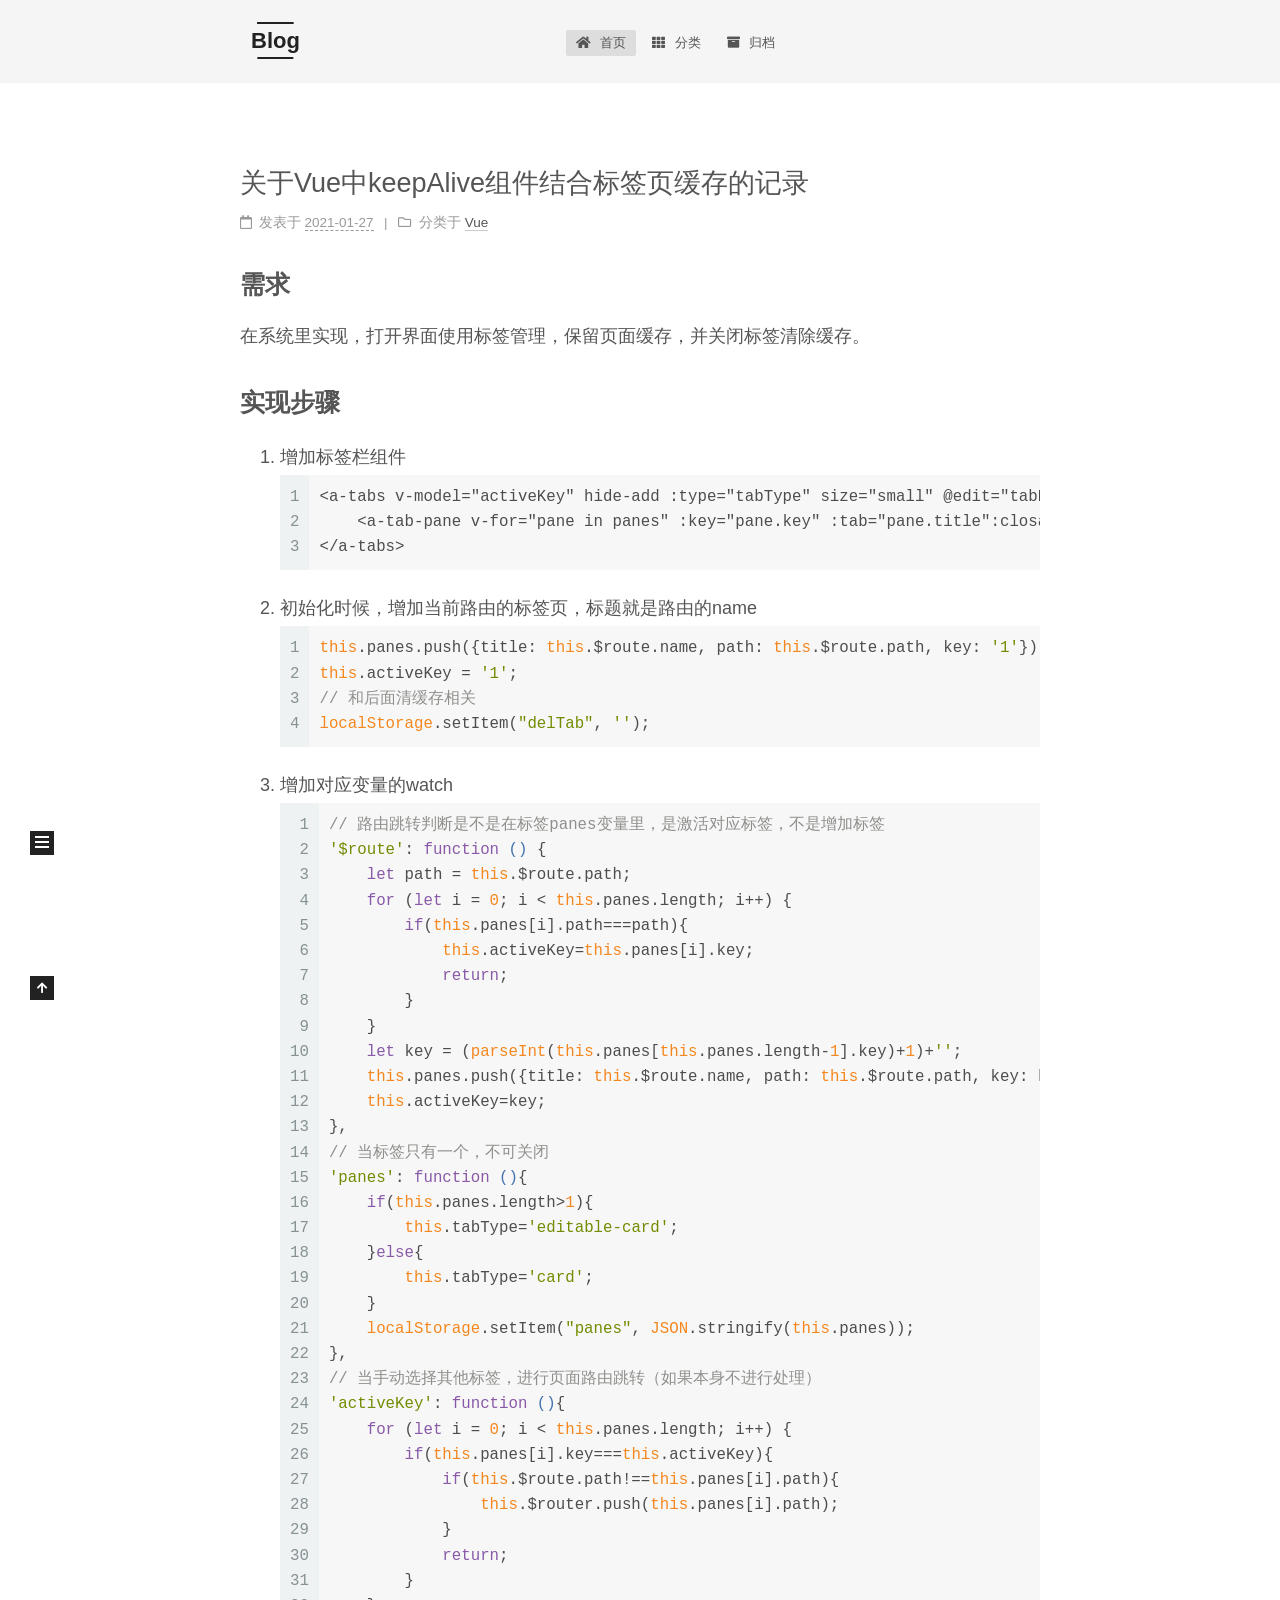
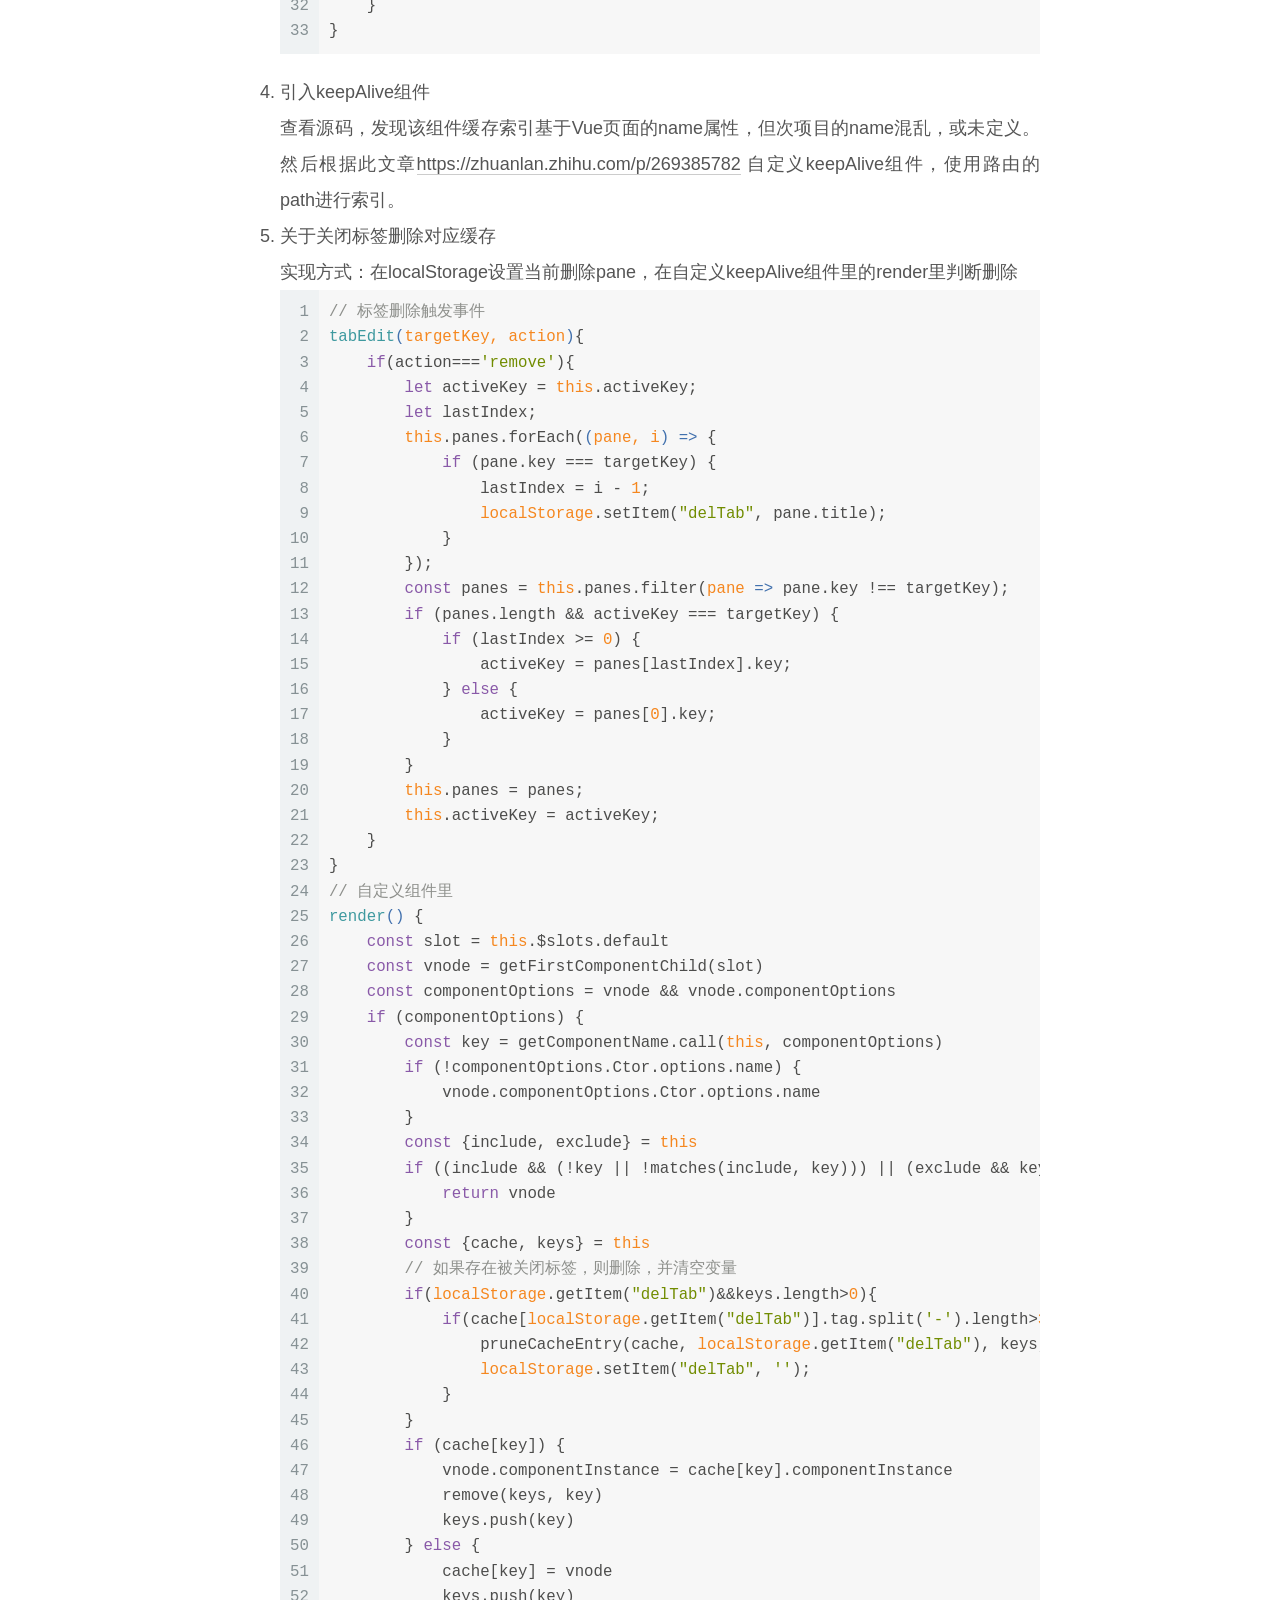
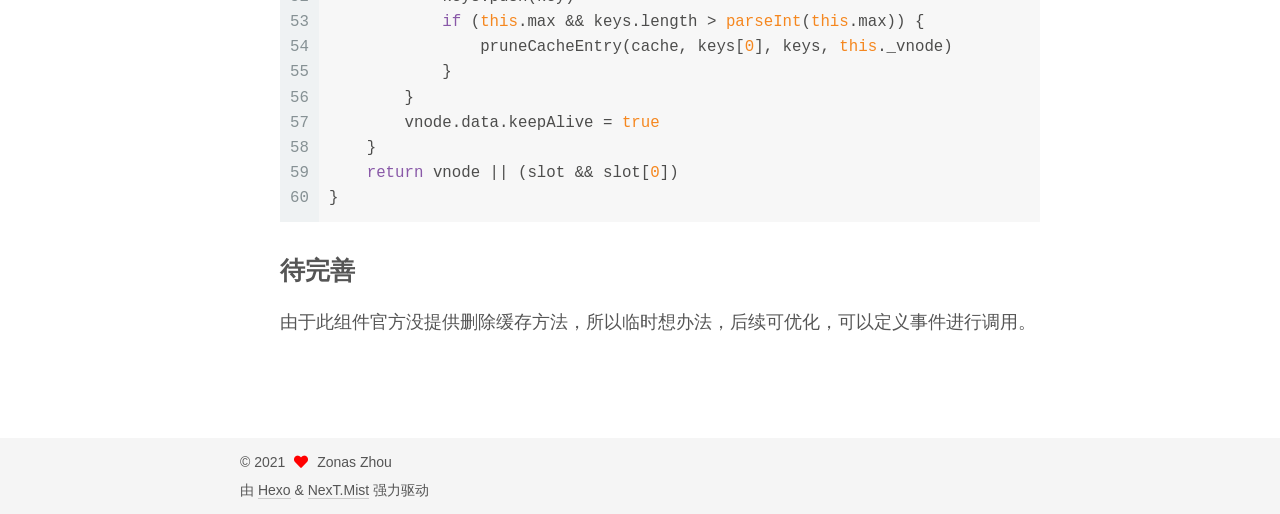
==== commit 76cf3ba2: "Site updated: 2021-03-04 19:05:48" ====
--- a/index.html
+++ b/index.html
@@ -152,7 +152,7 @@
   
   
   <article itemscope itemtype="http://schema.org/Article" class="post-block" lang="zh-CN">
-    <link itemprop="mainEntityOfPage" href="http://blog.zoans0574.icu/about-keepAlive-use-in-tabs/">
+    <link itemprop="mainEntityOfPage" href="http://blog.zoans0574.icu/Vue/about-keepAlive-use-in-tabs/">
 
     <span hidden itemprop="author" itemscope itemtype="http://schema.org/Person">
       <meta itemprop="image" content="/images/avatar.gif">
@@ -166,7 +166,7 @@
       <header class="post-header">
         <h2 class="post-title" itemprop="name headline">
           
-            <a href="/about-keepAlive-use-in-tabs/" class="post-title-link" itemprop="url">关于Vue中keepAlive组件结合标签页缓存的记录</a>
+            <a href="/Vue/about-keepAlive-use-in-tabs/" class="post-title-link" itemprop="url">关于Vue中keepAlive组件结合标签页缓存的记录</a>
         </h2>
 
         <div class="post-meta">
--- a/css/main.css
+++ b/css/main.css
@@ -1168,7 +1168,7 @@
 }
 .links-of-author a::before,
 .links-of-author span.exturl::before {
-  background: #ffffa7;
+  background: #e2ffff;
   border-radius: 50%;
   content: ' ';
   display: inline-block;
